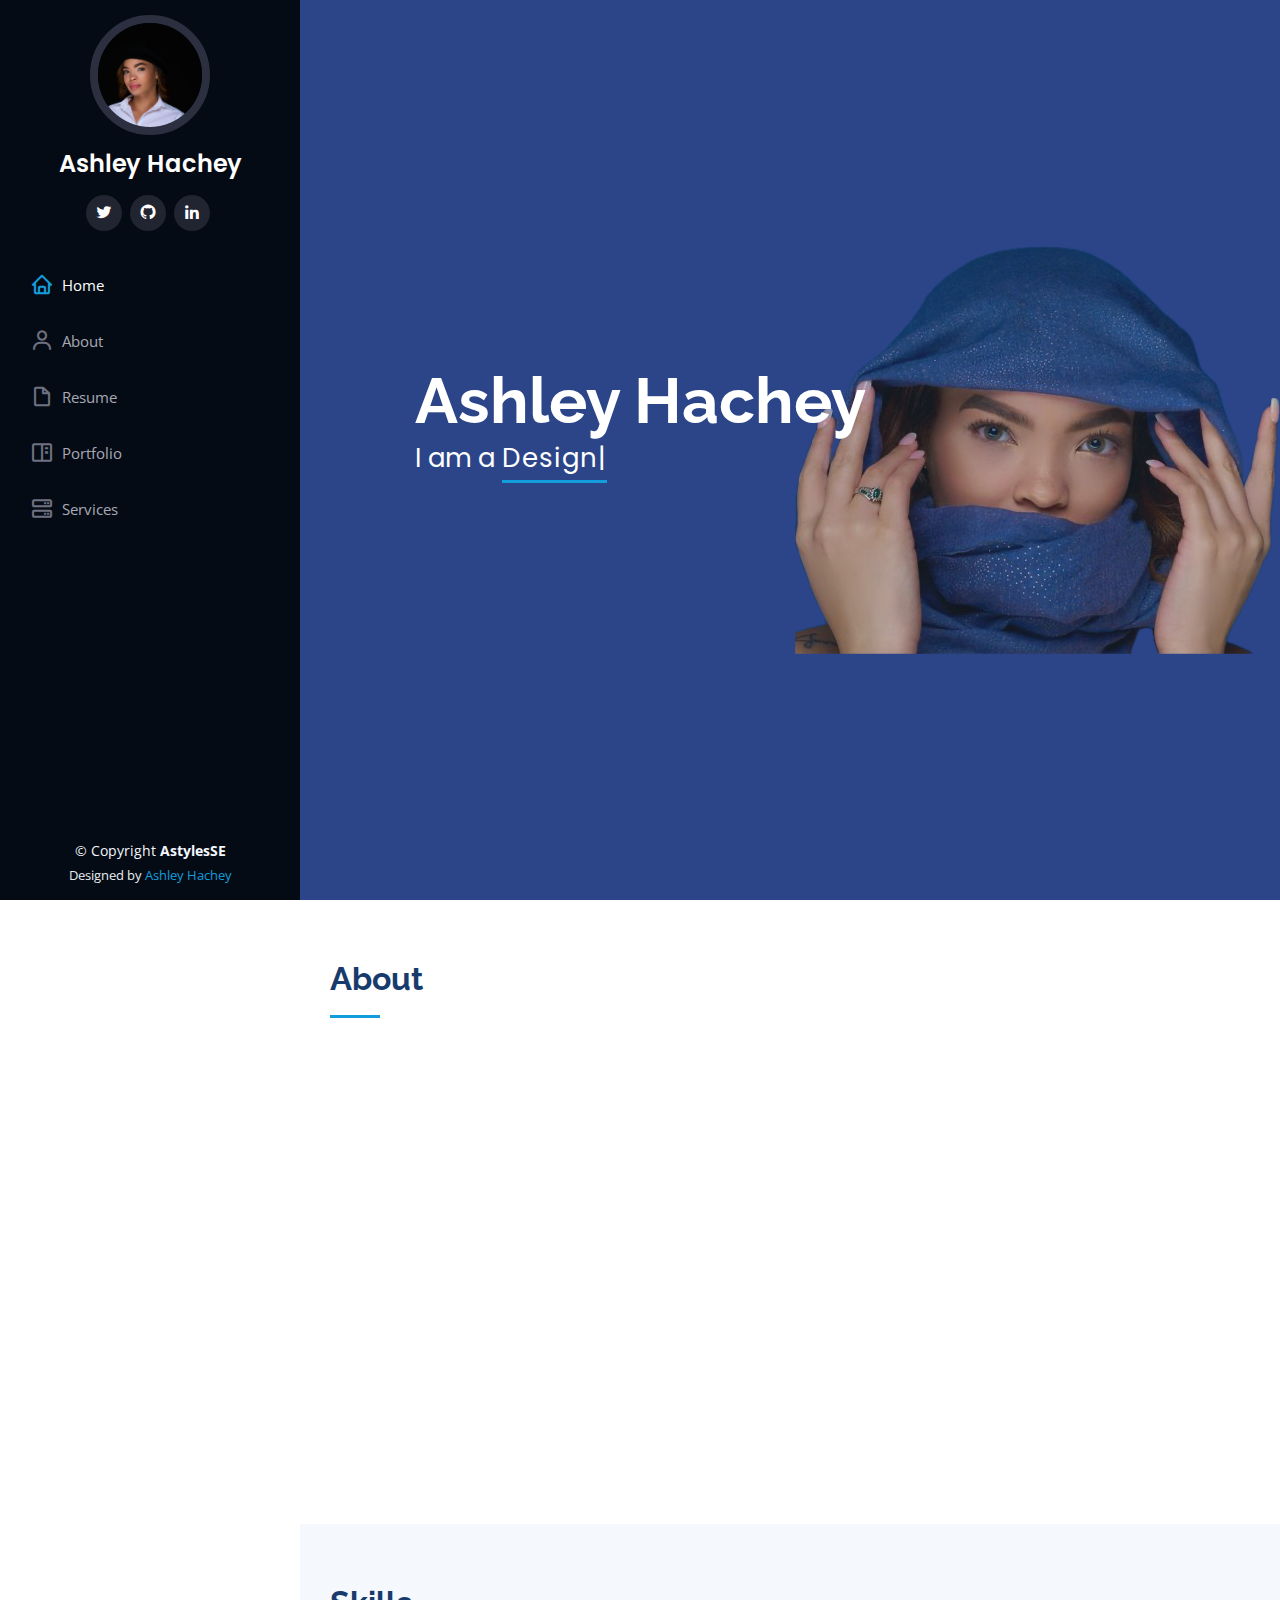
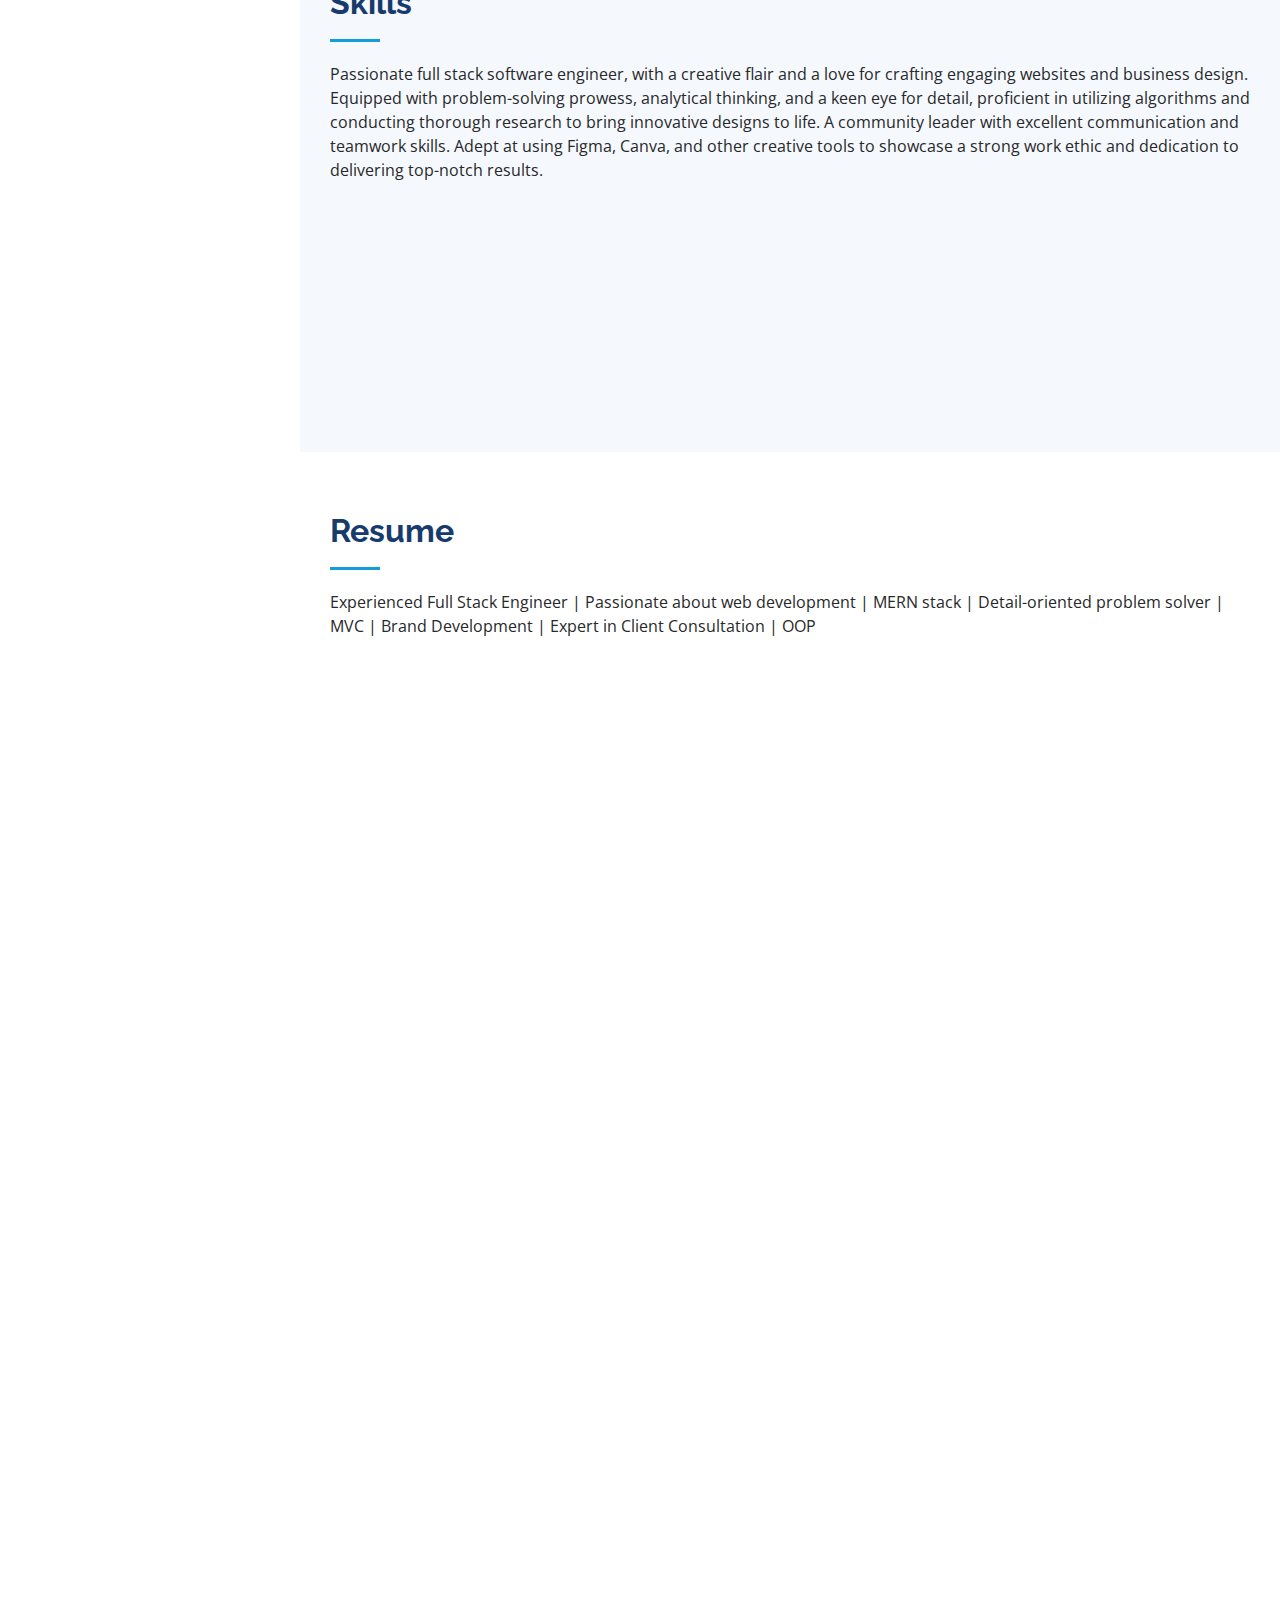
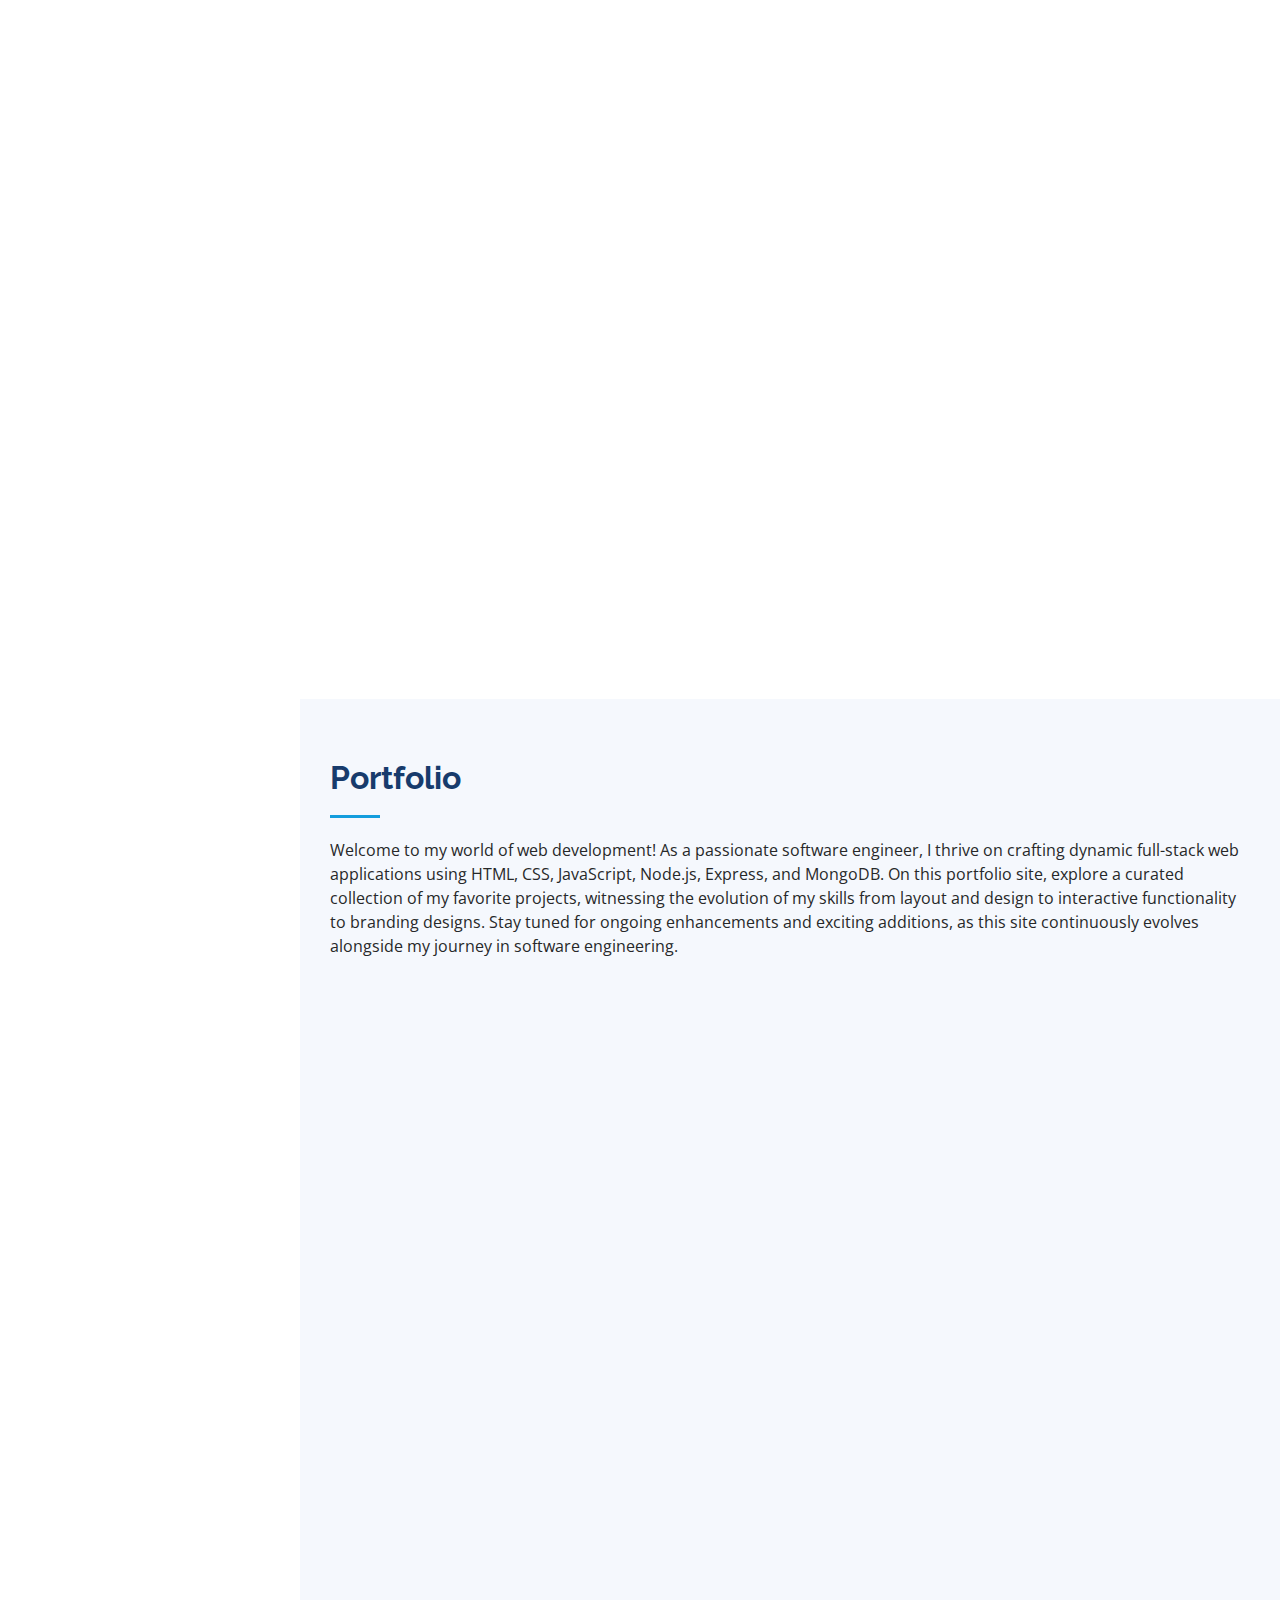
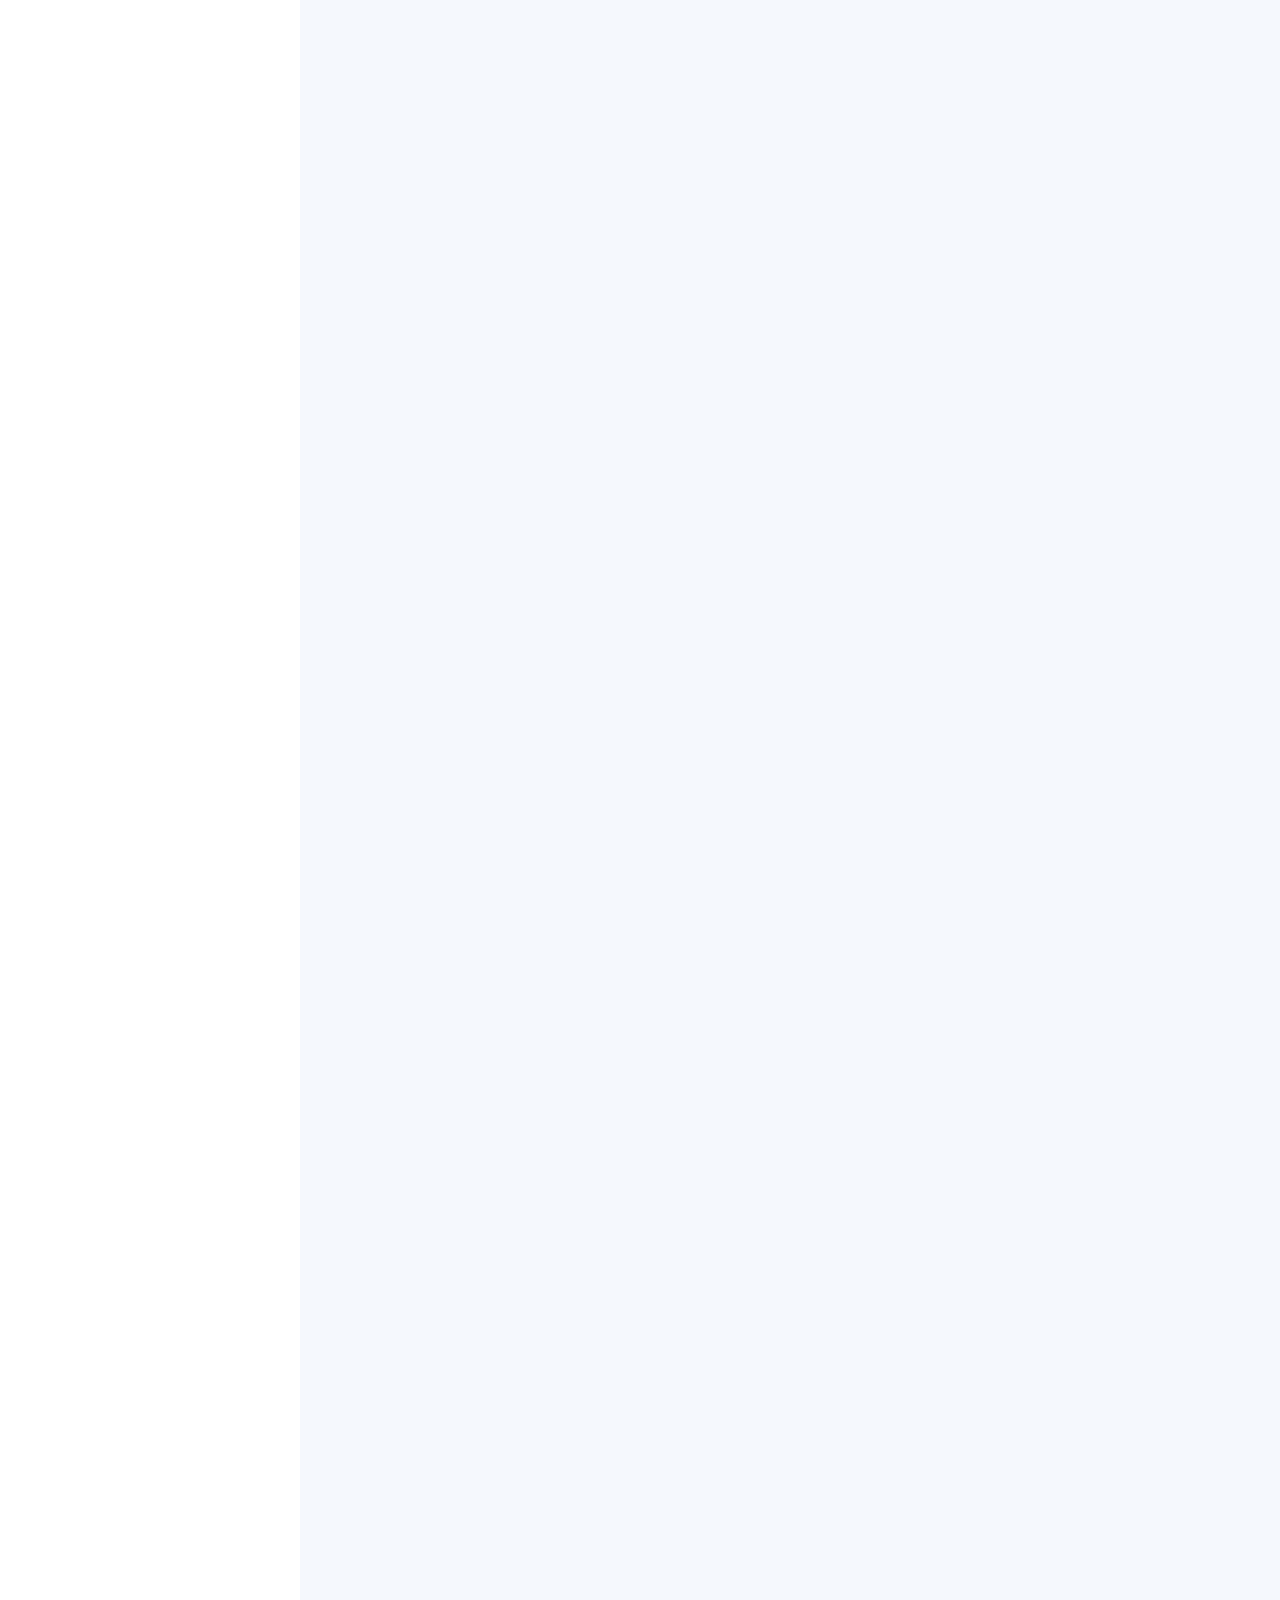
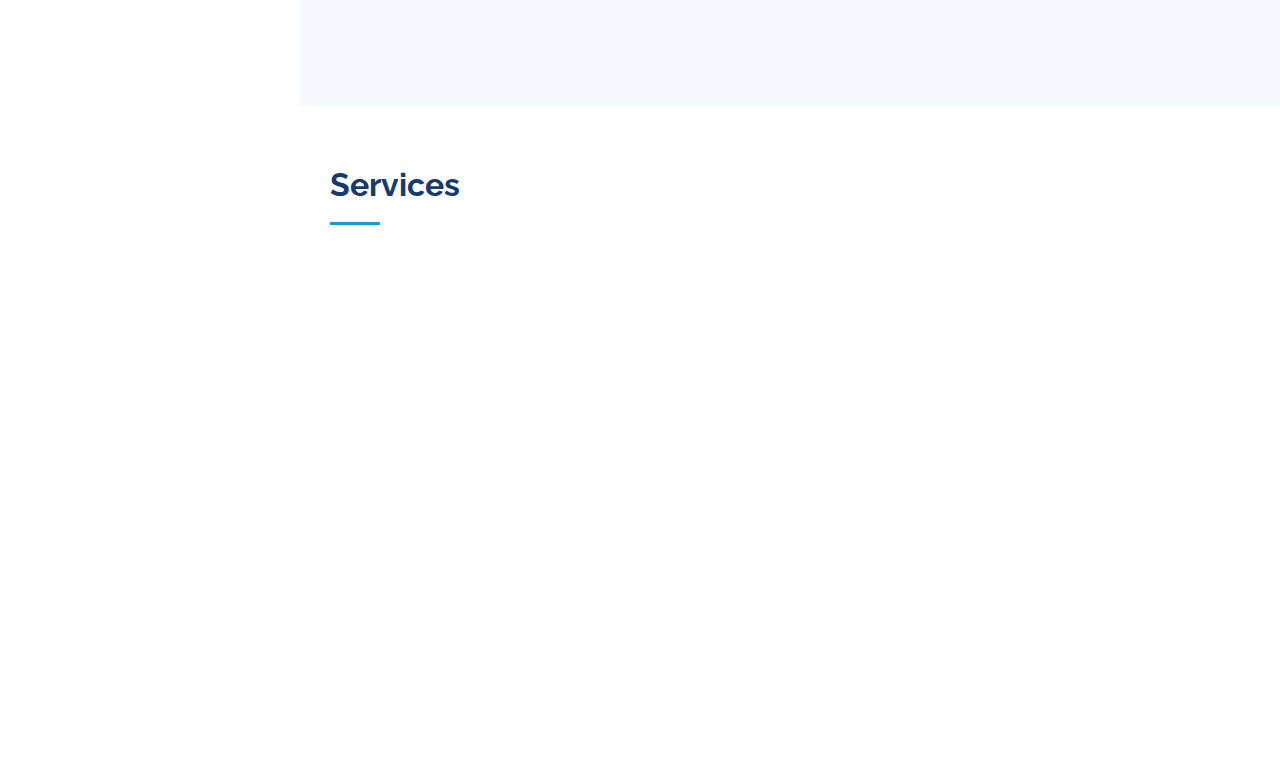
==== index.html @ 9c67dd5c "services all set" ====
<!DOCTYPE html>
<html lang="en">
  <head>
    <meta charset="utf-8" />
    <meta content="width=device-width, initial-scale=1.0" name="viewport" />

    <title>Astyles Software Engineer</title>
    <meta content="" name="description" />
    <meta content="" name="keywords" />

    <!-- Favicons -->
    <link href="assets/img/logo_white.png" rel="icon" />
    <link href="assets/img/logo_black.png" rel="apple-touch-icon" />

    <!-- Google Fonts -->
    <link
      href="https://fonts.googleapis.com/css?family=Open+Sans:300,300i,400,400i,600,600i,700,700i|Raleway:300,300i,400,400i,500,500i,600,600i,700,700i|Poppins:300,300i,400,400i,500,500i,600,600i,700,700i"
      rel="stylesheet"
    />

    <!-- Vendor CSS Files -->
    <link href="assets/vendor/aos/aos.css" rel="stylesheet" />
    <link
      href="assets/vendor/bootstrap/css/bootstrap.min.css"
      rel="stylesheet"
    />
    <link
      href="assets/vendor/bootstrap-icons/bootstrap-icons.css"
      rel="stylesheet"
    />
    <link href="assets/vendor/boxicons/css/boxicons.min.css" rel="stylesheet" />
    <link
      href="assets/vendor/glightbox/css/glightbox.min.css"
      rel="stylesheet"
    />
    <link href="assets/vendor/swiper/swiper-bundle.min.css" rel="stylesheet" />

    <!-- Template Main CSS File -->
    <link href="assets/css/style.css" rel="stylesheet" />

    <!-- =======================================================
  * Template Name: iPortfolio
  * Template URL: https://bootstrapmade.com/iportfolio-bootstrap-portfolio-websites-template/
  * Updated: Mar 17 2024 with Bootstrap v5.3.3
  * Author: BootstrapMade.com
  * License: https://bootstrapmade.com/license/
  ======================================================== -->
  </head>

  <body>
    <!-- ======= Mobile nav toggle button ======= -->
    <i class="bi bi-list mobile-nav-toggle d-xl-none"></i>

    <!-- ======= Header ======= -->
    <header id="header">
      <div class="d-flex flex-column">
        <div class="profile">
          <img
            src="assets/img/profile-me.JPG"
            alt=""
            class="img-fluid rounded-circle"
          />
          <h1 class="text-light"><a href="index.html">Ashley Hachey</a></h1>
          <div class="social-links mt-3 text-center">
            <a href="twitter.com/Ahachey17" class="twitter"
              ><i class="bx bxl-twitter"></i
            ></a>
            <a href="github.com/AHachey17" class="github"
              ><i class="bx bxl-github"></i
            ></a>
            <a href="linkedin.com/in/ahachey/" class="linkedin"
              ><i class="bx bxl-linkedin"></i
            ></a>
          </div>
        </div>

        <nav id="navbar" class="nav-menu navbar">
          <ul>
            <li>
              <a href="#hero" class="nav-link scrollto active"
                ><i class="bx bx-home"></i> <span>Home</span></a
              >
            </li>
            <li>
              <a href="#about" class="nav-link scrollto"
                ><i class="bx bx-user"></i> <span>About</span></a
              >
            </li>
            <li>
              <a href="#resume" class="nav-link scrollto"
                ><i class="bx bx-file-blank"></i> <span>Resume</span></a
              >
            </li>
            <li>
              <a href="#portfolio" class="nav-link scrollto"
                ><i class="bx bx-book-content"></i> <span>Portfolio</span></a
              >
            </li>
            <li>
              <a href="#services" class="nav-link scrollto"
                ><i class="bx bx-server"></i> <span>Services</span></a
              >
            </li>
            <!-- <li>
              <a href="#contact" class="nav-link scrollto"
                ><i class="bx bx-envelope"></i> <span>Contact</span></a
              >
            </li> -->
          </ul>
        </nav>
        <!-- .nav-menu -->
      </div>
    </header>
    <!-- End Header -->

    <!-- ======= Hero Section ======= -->
    <section
      id="hero"
      class="d-flex flex-column justify-content-center align-items-center"
    >
      <div class="hero-container" data-aos="fade-in">
        <h1>Ashley Hachey</h1>
        <p>
          I am a
          <span
            class="typed"
            data-typed-items="Designer, Developer, Freelancer, Engineer, Mentor"
          ></span>
        </p>
      </div>
    </section>
    <!-- End Hero -->

    <main id="main">
      <!-- ======= About Section ======= -->
      <section id="about" class="about">
        <div class="container">
          <div class="section-title">
            <h2>About</h2>
            <p>
              <!--intro?-->
            </p>
          </div>

          <div class="row">
            <div class="col-lg-4" data-aos="fade-right">
              <img src="assets/img/hero-grey.JPG" class="img-fluid" alt="" />
            </div>
            <div class="col-lg-8 pt-4 pt-lg-0 content" data-aos="fade-left">
              <h3>Full Stack Software Engineer &amp; Web Developer.</h3>
              <p class="fst-italic">
                <!-- Lorem ipsum dolor sit amet consectetur adipisicing elit.
                Incidunt, assumenda? -->
              </p>
              <div class="row">
                <div class="col-lg-6">
                  <ul>
                    <li>
                      <i class="bi bi-chevron-right"></i>
                      <strong>Birthday:</strong> <span>May 2nd</span>
                    </li>
                    <li>
                      <i class="bi bi-chevron-right"></i>
                      <strong>Website:</strong> <span>www.example.com</span>
                    </li>
                    <li>
                      <i class="bi bi-chevron-right"></i>
                      <strong>Location:</strong> <span>Massachusetts, USA</span>
                    </li>
                  </ul>
                </div>
                <div class="col-lg-6">
                  <ul>
                    <li>
                      <i class="bi bi-chevron-right"></i>
                      <strong>Degree:</strong> <span>B.S. in Mathematics</span>
                    </li>
                    <li>
                      <i class="bi bi-chevron-right"></i>
                      <strong>Email:</strong>
                      <span>email@example.com</span>
                    </li>
                    <li>
                      <i class="bi bi-chevron-right"></i>
                      <strong>Freelance:</strong> <span>Available</span>
                    </li>
                  </ul>
                </div>
              </div>
              <p>
                After graduating with a B.S. in Mathematics, I worked as an
                academic advisor and hair stylist. Whether it was helping a
                student design their educational trajectory or listening to
                clients' needs to achieve the look they imagined, I always
                showed dedication and empathy. During this time, I went through
                a journey of self discovery, looking for my creativity and
                analytical skills to make a bigger impact. As a software
                engineer, I take pride in designing and developing applications
                with a unique approach that combines my skills in math,
                advising, and artistic expression. I'm confident that my
                experience and abilities can create innovative solutions and
                help bring your company's vision to life.
              </p>
            </div>
          </div>
        </div>
      </section>
      <!-- End About Section -->

      <!-- ======= Facts Section ======= -->
      <section id="facts" class="facts">
        <div class="container">
          <div class="section-title">
            <h2>Facts</h2>
            <p>
              Magnam dolores commodi suscipit. Necessitatibus eius consequatur
              ex aliquid fuga eum quidem. Sit sint consectetur velit. Quisquam
              quos quisquam cupiditate. Et nemo qui impedit suscipit alias ea.
              Quia fugiat sit in iste officiis commodi quidem hic quas.
            </p>
          </div>

          <div class="row no-gutters">
            <div
              class="col-lg-3 col-md-6 d-md-flex align-items-md-stretch"
              data-aos="fade-up"
            >
              <div class="count-box">
                <i class="bi bi-emoji-smile"></i>
                <span
                  data-purecounter-start="0"
                  data-purecounter-end="232"
                  data-purecounter-duration="1"
                  class="purecounter"
                ></span>
                <p><strong>Clients</strong></p>
              </div>
            </div>

            <div
              class="col-lg-3 col-md-6 d-md-flex align-items-md-stretch"
              data-aos="fade-up"
              data-aos-delay="100"
            >
              <div class="count-box">
                <i class="bi bi-journal-richtext"></i>
                <span
                  data-purecounter-start="0"
                  data-purecounter-end="521"
                  data-purecounter-duration="1"
                  class="purecounter"
                ></span>
                <p><strong>Projects</strong> adipisci atque cum quia aut</p>
              </div>
            </div>

            <div
              class="col-lg-3 col-md-6 d-md-flex align-items-md-stretch"
              data-aos="fade-up"
              data-aos-delay="200"
            >
              <div class="count-box">
                <i class="bi bi-headset"></i>
                <span
                  data-purecounter-start="0"
                  data-purecounter-end="1453"
                  data-purecounter-duration="1"
                  class="purecounter"
                ></span>
                <p><strong>Hours Of Support</strong> aut commodi quaerat</p>
              </div>
            </div>

            <div
              class="col-lg-3 col-md-6 d-md-flex align-items-md-stretch"
              data-aos="fade-up"
              data-aos-delay="300"
            >
              <div class="count-box">
                <i class="bi bi-people"></i>
                <span
                  data-purecounter-start="0"
                  data-purecounter-end="32"
                  data-purecounter-duration="1"
                  class="purecounter"
                ></span>
                <p><strong>Hard Workers</strong> rerum asperiores dolor</p>
              </div>
            </div>
          </div>
        </div>
      </section>
      <!-- End Facts Section -->

      <!-- ======= Skills Section ======= -->
      <section id="skills" class="skills section-bg">
        <div class="container">
          <div class="section-title">
            <h2>Skills</h2>
            <p>
              Passionate full stack software engineer, with a creative flair and
              a love for crafting engaging websites and business design.
              Equipped with problem-solving prowess, analytical thinking, and a
              keen eye for detail, proficient in utilizing algorithms and
              conducting thorough research to bring innovative designs to life.
              A community leader with excellent communication and teamwork
              skills. Adept at using Figma, Canva, and other creative tools to
              showcase a strong work ethic and dedication to delivering
              top-notch results.
            </p>
          </div>

          <div class="row skills-content">
            <div class="col-lg-6" data-aos="fade-up">
              <div class="progress">
                <span class="skill">HTML <i class="val">100%</i></span>
                <div class="progress-bar-wrap">
                  <div
                    class="progress-bar"
                    role="progressbar"
                    aria-valuenow="100"
                    aria-valuemin="0"
                    aria-valuemax="100"
                  ></div>
                </div>
              </div>

              <div class="progress">
                <span class="skill">CSS <i class="val">90%</i></span>
                <div class="progress-bar-wrap">
                  <div
                    class="progress-bar"
                    role="progressbar"
                    aria-valuenow="90"
                    aria-valuemin="0"
                    aria-valuemax="100"
                  ></div>
                </div>
              </div>

              <div class="progress">
                <span class="skill">JavaScript <i class="val">75%</i></span>
                <div class="progress-bar-wrap">
                  <div
                    class="progress-bar"
                    role="progressbar"
                    aria-valuenow="75"
                    aria-valuemin="0"
                    aria-valuemax="100"
                  ></div>
                </div>
              </div>
            </div>

            <div class="col-lg-6" data-aos="fade-up" data-aos-delay="100">
              <div class="progress">
                <span class="skill">Node.js<i class="val">60%</i></span>
                <div class="progress-bar-wrap">
                  <div
                    class="progress-bar"
                    role="progressbar"
                    aria-valuenow="60"
                    aria-valuemin="0"
                    aria-valuemax="100"
                  ></div>
                </div>
              </div>

              <div class="progress">
                <span class="skill">React.js <i class="val">40%</i></span>
                <div class="progress-bar-wrap">
                  <div
                    class="progress-bar"
                    role="progressbar"
                    aria-valuenow="40"
                    aria-valuemin="0"
                    aria-valuemax="100"
                  ></div>
                </div>
              </div>

              <div class="progress">
                <span class="skill">GitHub <i class="val">85%</i></span>
                <div class="progress-bar-wrap">
                  <div
                    class="progress-bar"
                    role="progressbar"
                    aria-valuenow="85"
                    aria-valuemin="0"
                    aria-valuemax="100"
                  ></div>
                </div>
              </div>
            </div>
          </div>
        </div>
      </section>
      <!-- End Skills Section -->

      <!-- ======= Resume Section ======= -->
      <section id="resume" class="resume">
        <div class="container">
          <div class="section-title">
            <h2>Resume</h2>
            <p>
              Experienced Full Stack Engineer | Passionate about web development
              | MERN stack | Detail-oriented problem solver | MVC | Brand
              Development | Expert in Client Consultation | OOP
            </p>
          </div>

          <div class="row">
            <div class="col-lg-6" data-aos="fade-up">
              <h3 class="resume-title">Volunteer</h3>
              <div class="resume-item">
                <h4>Mentor</h4>
                <h5>August 2013 - current</h5>
                <p><em>Brockton High School, Brockton MA</em></p>
                <p>
                  Facilitate youth success through mentoring and community
                  service initiatives, promoting academic growth and personal
                  development in a diverse community
                </p>
              </div>
              <h3 class="resume-title">Education</h3>
              <div class="resume-item">
                <h4>Bachelor's of Science: Mathematics</h4>
                <h5>August 2013 - December 2017</h5>
                <p><em>Bridgewater State University, Bridgewater MA</em></p>
                <p>
                  Bachelor of Science in Mathematics with a minor in Chemistry,
                  completed COMP203: Programming and Computer Algebra course
                  focusing on Python programming.
                </p>
              </div>
              <h3 class="resume-title">Other Job Experiences</h3>
              <div class="resume-item">
                <h4>High school Subsitute Teacher</h4>
                <h5>Febuary 2024 - current</h5>
                <p><em>B.M.C Durfee high school, Fall River MA</em></p>
                <p>Provide temporary instruction and support to students</p>
              </div>
              <div class="resume-item">
                <h4>Cosmetologist</h4>
                <h5>May 2013 - Febuary 2024</h5>
                <p><em>Procuts, Middleboro MA</em></p>
                <p>
                  Provide efficient and customize hairstyling services, catering
                  to about 15-30 clients' preferences and needs daily, train new
                  stylist, client consultation, scheduling
                </p>
              </div>
              <div class="resume-item">
                <h4>Academic Advising</h4>
                <h5>May 2013 - Febuary 2024</h5>
                <p><em>Procuts, Middleboro MA</em></p>
                <p>
                  Provided efficient and customized hairstyling services,
                  catering to about 15-30 clients' preferences and needs daily,
                  train new stylist, client consultation, scheduling
                </p>
              </div>
            </div>

            <div class="col-lg-6" data-aos="fade-up" data-aos-delay="100">
              <h3 class="resume-title">Professional Experience</h3>
              <div class="resume-item">
                <h4>Freelance Web Developer / Co-CEO / Founder</h4>
                <h5>Feb 2024 - Present</h5>
                <p><em>LongevIT, Remote - MA, USA </em></p>
                <ul>
                  <li>Led startup phase and established market presence</li>
                  <li>Identify new business opportunities and partnerships</li>
                  <li>
                    Oversee & execute development of digital solutions including
                    web applications and branding designs
                  </li>
                  <li>Devise and implement marketing strategies</li>
                  <li>
                    Act as primary point of contact for client consultation and
                    contract negotiation
                  </li>
                  <li>
                    Utilized web development technologies like HTML, CSS, and
                    React.js
                  </li>
                  <li>Managed financial planning and resource allocation</li>
                  <li>Built and led high-performing team</li>
                </ul>
              </div>
              <div class="resume-item">
                <h4>Freelance Web Designer</h4>
                <h5>June 2023 - December 2023</h5>
                <p><em>Procuts (small corportation), Middleboro MA</em></p>
                <ul>
                  <li>
                    Microsoft excel: use of algorithms for HR charts, project
                    timeline charts
                  </li>
                  <li>
                    Increase marketing with social media platforms, web
                    applications, branding expertise
                  </li>
                  <li>
                    Client consultation, brand consulting, project planning with
                    Figma and, contract negotiating
                  </li>
                  <li>
                    Building a customize informal web application using HTML,
                    CSS, bootstrap, fully responsive
                  </li>
                </ul>
              </div>
              <div class="resume-item">
                <h4>Full Stack Software Engineer</h4>
                <h5>Feb 2023 - June 2023</h5>
                <p><em>Resilient Coders, Remote MA</em></p>
                <ul>
                  <li>
                    Applied creativity and design skills to develop
                    user-friendly interfaces using HTML, CSS, Bootstrap, and
                    React.js
                  </li>
                  <li>
                    Implemented SEO and responsive design principles to enhance
                    website performance across various devices
                  </li>
                  <li>
                    Collaborated and worked on front-end, DevOps, and back-end
                    teams through GitHub and routine stand-ups
                  </li>
                  <li>
                    Developed over 30 projects, including a full stack
                    application for interview practice, using Node.js, Express,
                    MongoDB, Bootstrap, Passport.js, and AssemblyAI API
                  </li>
                  <li>
                    Utilized source control by uploading projects on GitHub
                    using Git commands
                  </li>
                  <li>
                    Paid meticulous attention to detail for debugging and
                    troubleshooting tasks to optimize projects.
                  </li>
                  <li>Organization skills, use of MVC and OOP</li>
                </ul>
              </div>
            </div>
          </div>
        </div>
      </section>
      <!-- End Resume Section -->

      <!-- ======= Portfolio Section ======= -->
      <section id="portfolio" class="portfolio section-bg">
        <div class="container">
          <div class="section-title">
            <h2>Portfolio</h2>
            <p>
              Welcome to my world of web development! As a passionate software
              engineer, I thrive on crafting dynamic full-stack web applications
              using HTML, CSS, JavaScript, Node.js, Express, and MongoDB. On
              this portfolio site, explore a curated collection of my favorite
              projects, witnessing the evolution of my skills from layout and
              design to interactive functionality to branding designs. Stay
              tuned for ongoing enhancements and exciting additions, as this
              site continuously evolves alongside my journey in software
              engineering.
            </p>
          </div>

          <div class="row" data-aos="fade-up">
            <div class="col-lg-12 d-flex justify-content-center">
              <ul id="portfolio-flters">
                <li data-filter="*" class="filter-active">All</li>
                <li data-filter=".filter-app">Logos</li>
                <li data-filter=".filter-card">Flyers</li>
                <li data-filter=".filter-web">Websites</li>
              </ul>
            </div>
          </div>

          <div
            class="row portfolio-container"
            data-aos="fade-up"
            data-aos-delay="100"
          >
            <div class="col-lg-4 col-md-6 portfolio-item filter-app">
              <div class="portfolio-wrap">
                <img
                  src="assets/img/portfolio/logos/astlyesSElogo-white.png"
                  class="img-fluid"
                  alt=""
                />
                <div class="portfolio-links">
                  <a
                    href="assets/img/portfolio/logos/astlyesSElogo-white.png"
                    data-gallery="portfolioGallery"
                    class="portfolio-lightbox"
                    title="App 1"
                    ><i class="bx bx-plus"></i
                  ></a>
                  <a href="portfolio-details.html" title="More Details"
                    ><i class="bx bx-link"></i
                  ></a>
                </div>
              </div>
            </div>

            <div class="col-lg-4 col-md-6 portfolio-item filter-app">
              <div class="portfolio-wrap">
                <img
                  src="assets/img/portfolio/BD_businesscardFront.jpg"
                  class="img-fluid"
                  alt=""
                />
                <div class="portfolio-links">
                  <a
                    href="assets/img/portfolio/BD_businesscardBack.jpg"
                    data-gallery="portfolioGallery"
                    class="portfolio-lightbox"
                    title="Web 3"
                    ><i class="bx bx-plus"></i
                  ></a>
                  <a href="portfolio-details.html" title="More Details"
                    ><i class="bx bx-link"></i
                  ></a>
                </div>
              </div>
            </div>

            <div class="col-lg-4 col-md-6 portfolio-item filter-app">
              <div class="portfolio-wrap">
                <img
                  src="assets/img/portfolio/logos/LongevIT_logoANIME.gif"
                  class="img-fluid"
                  alt=""
                />
                <div class="portfolio-links">
                  <a
                    href="assets/img/portfolio/logos/LongevIT_logoredB.jpg"
                    data-gallery="portfolioGallery"
                    class="portfolio-lightbox"
                    title="App 2"
                    ><i class="bx bx-plus"></i
                  ></a>
                  <a href="portfolio-details.html" title="More Details"
                    ><i class="bx bx-link"></i
                  ></a>
                </div>
              </div>
            </div>

            <div class="col-lg-4 col-md-6 portfolio-item filter-card">
              <div class="portfolio-wrap">
                <img
                  src="assets/img/portfolio/flyers/Calicandy1.jpg"
                  class="img-fluid"
                  alt=""
                />
                <div class="portfolio-links">
                  <a
                    href="assets/img/portfolio/flyers/Calicandy1.jpg"
                    data-gallery="portfolioGallery"
                    class="portfolio-lightbox"
                    title="Card 2"
                    ><i class="bx bx-plus"></i
                  ></a>
                  <a href="portfolio-details.html" title="More Details"
                    ><i class="bx bx-link"></i
                  ></a>
                </div>
              </div>
            </div>

            <div class="col-lg-4 col-md-6 portfolio-item filter-card">
              <div class="portfolio-wrap">
                <img
                  src="assets/img/portfolio/flyers/carebarbieparty.jpg"
                  class="img-fluid"
                  alt=""
                />
                <div class="portfolio-links">
                  <a
                    href="assets/img/portfolio/flyers/carebarbieparty.jpg"
                    data-gallery="portfolioGallery"
                    class="portfolio-lightbox"
                    title="Web 2"
                    ><i class="bx bx-plus"></i
                  ></a>
                  <a href="portfolio-details.html" title="More Details"
                    ><i class="bx bx-link"></i
                  ></a>
                </div>
              </div>
            </div>

            <div class="col-lg-4 col-md-6 portfolio-item filter-card">
              <div class="portfolio-wrap">
                <img
                  src="assets/img/portfolio/flyers/CE-beachClean.jpg"
                  class="img-fluid"
                  alt=""
                />
                <div class="portfolio-links">
                  <a
                    href="assets/img/portfolio/flyers/CE-beachClean.jpg"
                    data-gallery="portfolioGallery"
                    class="portfolio-lightbox"
                    title="App 3"
                    ><i class="bx bx-plus"></i
                  ></a>
                  <a href="portfolio-details.html" title="More Details"
                    ><i class="bx bx-link"></i
                  ></a>
                </div>
              </div>
            </div>

            <div class="col-lg-4 col-md-6 portfolio-item filter-card">
              <div class="portfolio-wrap">
                <img
                  src="assets/img/portfolio/flyers/CE-haircuts.jpg"
                  class="img-fluid"
                  alt=""
                />
                <div class="portfolio-links">
                  <a
                    href="assets/img/portfolio/flyers/CE-haircuts.jpg"
                    data-gallery="portfolioGallery"
                    class="portfolio-lightbox"
                    title="Card 1"
                    ><i class="bx bx-plus"></i
                  ></a>
                  <a href="portfolio-details.html" title="More Details"
                    ><i class="bx bx-link"></i
                  ></a>
                </div>
              </div>
            </div>

            <div class="col-lg-4 col-md-6 portfolio-item filter-card">
              <div class="portfolio-wrap">
                <img
                  src="assets/img/portfolio/flyers/CE_alumniball.jpg"
                  class="img-fluid"
                  alt=""
                />
                <div class="portfolio-links">
                  <a
                    href="assets/img/portfolio/flyers/CE_alumniball.jpg"
                    data-gallery="portfolioGallery"
                    class="portfolio-lightbox"
                    title="Card 3"
                    ><i class="bx bx-plus"></i
                  ></a>
                  <a href="portfolio-details.html" title="More Details"
                    ><i class="bx bx-link"></i
                  ></a>
                </div>
              </div>
            </div>

            <div class="col-lg-4 col-md-6 portfolio-item filter-card">
              <div class="portfolio-wrap">
                <img
                  src="assets/img/portfolio/flyers/CE_coping.jpg"
                  class="img-fluid"
                  alt=""
                />
                <div class="portfolio-links">
                  <a
                    href="assets/img/portfolio/flyers/CE_coping.jpg"
                    data-gallery="portfolioGallery"
                    class="portfolio-lightbox"
                    title="Web 3"
                    ><i class="bx bx-plus"></i
                  ></a>
                  <a href="portfolio-details.html" title="More Details"
                    ><i class="bx bx-link"></i
                  ></a>
                </div>
              </div>
            </div>

            <div class="col-lg-4 col-md-6 portfolio-item filter-card">
              <div class="portfolio-wrap">
                <img
                  src="assets/img/portfolio/flyers/freelanceFlyer.png"
                  class="img-fluid"
                  alt=""
                />
                <div class="portfolio-links">
                  <a
                    href="assets/img/portfolio/flyers/freelanceFlyer.png"
                    data-gallery="portfolioGallery"
                    class="portfolio-lightbox"
                    title="Web 3"
                    ><i class="bx bx-plus"></i
                  ></a>
                  <a href="portfolio-details.html" title="More Details"
                    ><i class="bx bx-link"></i
                  ></a>
                </div>
              </div>
            </div>

            <div class="col-lg-4 col-md-6 portfolio-item filter-card">
              <div class="portfolio-wrap">
                <img
                  src="assets/img/portfolio/flyers/DB_holidays.gif"
                  class="img-fluid"
                  alt=""
                />
                <div class="portfolio-links">
                  <a
                    href="assets/img/portfolio/flyers/DB_holidays.gif"
                    data-gallery="portfolioGallery"
                    class="portfolio-lightbox"
                    title="Web 3"
                    ><i class="bx bx-plus"></i
                  ></a>
                  <a href="portfolio-details.html" title="More Details"
                    ><i class="bx bx-link"></i
                  ></a>
                </div>
              </div>
            </div>

            <div class="col-lg-4 col-md-6 portfolio-item filter-card">
              <div class="portfolio-wrap">
                <img
                  src="assets/img/portfolio/flyers/DB_lazy.gif"
                  class="img-fluid"
                  alt=""
                />
                <div class="portfolio-links">
                  <a
                    href="assets/img/portfolio/flyers/DB_lazy.gif"
                    data-gallery="portfolioGallery"
                    class="portfolio-lightbox"
                    title="Web 3"
                    ><i class="bx bx-plus"></i
                  ></a>
                  <a href="portfolio-details.html" title="More Details"
                    ><i class="bx bx-link"></i
                  ></a>
                </div>
              </div>
            </div>

            <div class="col-lg-4 col-md-6 portfolio-item filter-card">
              <div class="portfolio-wrap">
                <img
                  src="assets/img/portfolio/flyers/DB_offeringsflyer.jpg"
                  class="img-fluid"
                  alt=""
                />
                <div class="portfolio-links">
                  <a
                    href="assets/img/portfolio/flyers/DB_offeringsflyer.jpg"
                    data-gallery="portfolioGallery"
                    class="portfolio-lightbox"
                    title="Web 3"
                    ><i class="bx bx-plus"></i
                  ></a>
                  <a href="portfolio-details.html" title="More Details"
                    ><i class="bx bx-link"></i
                  ></a>
                </div>
              </div>
            </div>

            <div class="col-lg-4 col-md-6 portfolio-item filter-web">
              <div class="portfolio-wrap">
                <img
                  src="assets/img/portfolio/websites/intervuapp.png"
                  class="img-fluid"
                  alt=""
                />
                <div class="portfolio-links">
                  <a
                    href="assets/img/portfolio/websites/intervuapp.png"
                    data-gallery="portfolioGallery"
                    class="portfolio-lightbox"
                    title="Web 3"
                    ><i class="bx bx-plus"></i
                  ></a>
                  <a href="portfolio-details.html" title="More Details"
                    ><i class="bx bx-link"></i
                  ></a>
                </div>
              </div>
            </div>

            <div class="col-lg-4 col-md-6 portfolio-item filter-web">
              <div class="portfolio-wrap">
                <img
                  src="assets/img/portfolio/websites/Calculator.jpg"
                  class="img-fluid"
                  alt=""
                />
                <div class="portfolio-links">
                  <a
                    href="assets/img/portfolio/websites/Calculator.jpg"
                    data-gallery="portfolioGallery"
                    class="portfolio-lightbox"
                    title="Web 3"
                    ><i class="bx bx-plus"></i
                  ></a>
                  <a href="portfolio-details.html" title="More Details"
                    ><i class="bx bx-link"></i
                  ></a>
                </div>
              </div>
            </div>

            <div class="col-lg-4 col-md-6 portfolio-item filter-web">
              <div class="portfolio-wrap">
                <img
                  src="assets/img/portfolio/websites/procuts_snapshot.png"
                  class="img-fluid"
                  alt=""
                />
                <div class="portfolio-links">
                  <a
                    href="assets/img/portfolio/websites/procuts_demo.mov"
                    data-gallery="portfolioGallery"
                    class="portfolio-lightbox"
                    title="Web 3"
                    ><i class="bx bx-plus"></i
                  ></a>
                  <a href="portfolio-details.html" title="More Details"
                    ><i class="bx bx-link"></i
                  ></a>
                </div>
              </div>
            </div>

            <div class="col-lg-4 col-md-6 portfolio-item filter-web">
              <div class="portfolio-wrap">
                <img
                  src="assets/img/portfolio/websites/coinFlip.png"
                  class="img-fluid"
                  alt=""
                />
                <div class="portfolio-links">
                  <a
                    href="assets/img/portfolio/websites/coinFlip.png"
                    data-gallery="portfolioGallery"
                    class="portfolio-lightbox"
                    title="Web 3"
                    ><i class="bx bx-plus"></i
                  ></a>
                  <a href="portfolio-details.html" title="More Details"
                    ><i class="bx bx-link"></i
                  ></a>
                </div>
              </div>
            </div>

            <div class="col-lg-4 col-md-6 portfolio-item filter-web">
              <div class="portfolio-wrap">
                <img
                  src="assets/img/portfolio/websites/horoscope.jpg"
                  class="img-fluid"
                  alt=""
                />
                <div class="portfolio-links">
                  <a
                    href="assets/img/portfolio/websites/horoscope.jpg"
                    data-gallery="portfolioGallery"
                    class="portfolio-lightbox"
                    title="Web 3"
                    ><i class="bx bx-plus"></i
                  ></a>
                  <a href="portfolio-details.html" title="More Details"
                    ><i class="bx bx-link"></i
                  ></a>
                </div>
              </div>
            </div>

            <div class="col-lg-4 col-md-6 portfolio-item filter-web">
              <div class="portfolio-wrap">
                <img
                  src="assets/img/portfolio/websites/rps.png"
                  class="img-fluid"
                  alt=""
                />
                <div class="portfolio-links">
                  <a
                    href="assets/img/portfolio/websites/rps.png"
                    data-gallery="portfolioGallery"
                    class="portfolio-lightbox"
                    title="Web 3"
                    ><i class="bx bx-plus"></i
                  ></a>
                  <a href="portfolio-details.html" title="More Details"
                    ><i class="bx bx-link"></i
                  ></a>
                </div>
              </div>
            </div>

            <div class="col-lg-4 col-md-6 portfolio-item filter-web">
              <div class="portfolio-wrap">
                <img
                  src="assets/img/portfolio/websites/TechCrunch2.0.png"
                  class="img-fluid"
                  alt=""
                />
                <div class="portfolio-links">
                  <a
                    href="assets/img/portfolio/websites/TechCrunch2.0.png"
                    data-gallery="portfolioGallery"
                    class="portfolio-lightbox"
                    title="Web 3"
                    ><i class="bx bx-plus"></i
                  ></a>
                  <a href="portfolio-details.html" title="More Details"
                    ><i class="bx bx-link"></i
                  ></a>
                </div>
              </div>
            </div>

            <div class="col-lg-4 col-md-6 portfolio-item filter-web">
              <div class="portfolio-wrap">
                <img
                  src="assets/img/portfolio/websites/todo.png"
                  class="img-fluid"
                  alt=""
                />
                <div class="portfolio-links">
                  <a
                    href="assets/img/portfolio/websites/todo.png"
                    data-gallery="portfolioGallery"
                    class="portfolio-lightbox"
                    title="Web 3"
                    ><i class="bx bx-plus"></i
                  ></a>
                  <a href="portfolio-details.html" title="More Details"
                    ><i class="bx bx-link"></i
                  ></a>
                </div>
              </div>
            </div>
          </div>
        </div>
      </section>
      <!-- End Portfolio Section -->

      <!-- ======= Services Section ======= -->
      <section id="services" class="services">
        <div class="container">
          <div class="section-title">
            <h2>Services</h2>
            <p></p>
          </div>

          <div class="row">
            <div class="col-lg-4 col-md-6 icon-box" data-aos="fade-up">
              <div class="icon"><i class="bi bi-laptop"></i></div>
              <h4 class="title"><a href="">Web Designs & Development</a></h4>
              <p class="description">
                Take pride in making user-friendly web applications to cultivate
                your brand. Educated, passionate and innovative software
                engineer creating visually appealing designs.
              </p>
            </div>
            <div
              class="col-lg-4 col-md-6 icon-box"
              data-aos="fade-up"
              data-aos-delay="100"
            >
              <div class="icon"><i class="bi bi-card-checklist"></i></div>
              <h4 class="title"><a href="">Maintenace</a></h4>
              <p class="description">
                Providing peace of mind and ensuring the continued smooth
                operation of your digital assets.
              </p>
            </div>
            <div
              class="col-lg-4 col-md-6 icon-box"
              data-aos="fade-up"
              data-aos-delay="200"
            >
              <div class="icon"><i class="bi bi-bar-chart"></i></div>
              <h4 class="title"><a href="">App Development</a></h4>
              <p class="description">
                Building your own community and creating a customize mobile
                application.
              </p>
            </div>
            <div
              class="col-lg-4 col-md-6 icon-box"
              data-aos="fade-up"
              data-aos-delay="300"
            >
              <div class="icon"><i class="bi bi-calendar4-week"></i></div>
              <h4 class="title"><a href="">Consulations</a></h4>
              <p class="description">
                Your Designs our designs global reach, starts with a 30 min
                expert consulations
              </p>
            </div>
            <div
              class="col-lg-4 col-md-6 icon-box"
              data-aos="fade-up"
              data-aos-delay="400"
            >
              <div class="icon"><i class="bi bi-globe"></i></div>
              <h4 class="title"><a href="">UX/UI Designs</a></h4>
              <p class="description">
                Whether its website or app, grantee positive all user
                experiences and ensure your loyalty
              </p>
            </div>
            <div
              class="col-lg-4 col-md-6 icon-box"
              data-aos="fade-up"
              data-aos-delay="500"
            >
              <div class="icon"><i class="bi bi-palette"></i></div>
              <h4 class="title">
                <a href="">Logo, Brand and Flyer Designs</a>
              </h4>
              <p class="description">
                Looking to get your brand of the ground with professional
                designs and creative logos
              </p>
            </div>
          </div>
        </div>
      </section>
      <!-- End Services Section -->

      <!-- ======= Testimonials Section ======= -->
      <section id="testimonials" class="testimonials section-bg">
        <div class="container">
          <div class="section-title">
            <h2>Testimonials</h2>
            <p>
              Magnam dolores commodi suscipit. Necessitatibus eius consequatur
              ex aliquid fuga eum quidem. Sit sint consectetur velit. Quisquam
              quos quisquam cupiditate. Et nemo qui impedit suscipit alias ea.
              Quia fugiat sit in iste officiis commodi quidem hic quas.
            </p>
          </div>

          <div
            class="testimonials-slider swiper"
            data-aos="fade-up"
            data-aos-delay="100"
          >
            <div class="swiper-wrapper">
              <div class="swiper-slide">
                <div class="testimonial-item" data-aos="fade-up">
                  <p>
                    <i class="bx bxs-quote-alt-left quote-icon-left"></i>
                    Proin iaculis purus consequat sem cure digni ssim donec
                    porttitora entum suscipit rhoncus. Accusantium quam,
                    ultricies eget id, aliquam eget nibh et. Maecen aliquam,
                    risus at semper.
                    <i class="bx bxs-quote-alt-right quote-icon-right"></i>
                  </p>
                  <img
                    src="assets/img/testimonials/testimonials-1.jpg"
                    class="testimonial-img"
                    alt=""
                  />
                  <h3>Saul Goodman</h3>
                  <h4>Ceo &amp; Founder</h4>
                </div>
              </div>
              <!-- End testimonial item -->

              <div class="swiper-slide">
                <div
                  class="testimonial-item"
                  data-aos="fade-up"
                  data-aos-delay="100"
                >
                  <p>
                    <i class="bx bxs-quote-alt-left quote-icon-left"></i>
                    Export tempor illum tamen malis malis eram quae irure esse
                    labore quem cillum quid cillum eram malis quorum velit fore
                    eram velit sunt aliqua noster fugiat irure amet legam anim
                    culpa.
                    <i class="bx bxs-quote-alt-right quote-icon-right"></i>
                  </p>
                  <img
                    src="assets/img/testimonials/testimonials-2.jpg"
                    class="testimonial-img"
                    alt=""
                  />
                  <h3>Sara Wilsson</h3>
                  <h4>Designer</h4>
                </div>
              </div>
              <!-- End testimonial item -->

              <div class="swiper-slide">
                <div
                  class="testimonial-item"
                  data-aos="fade-up"
                  data-aos-delay="200"
                >
                  <p>
                    <i class="bx bxs-quote-alt-left quote-icon-left"></i>
                    Enim nisi quem export duis labore cillum quae magna enim
                    sint quorum nulla quem veniam duis minim tempor labore quem
                    eram duis noster aute amet eram fore quis sint minim.
                    <i class="bx bxs-quote-alt-right quote-icon-right"></i>
                  </p>
                  <img
                    src="assets/img/testimonials/testimonials-3.jpg"
                    class="testimonial-img"
                    alt=""
                  />
                  <h3>Jena Karlis</h3>
                  <h4>Store Owner</h4>
                </div>
              </div>
              <!-- End testimonial item -->

              <div class="swiper-slide">
                <div
                  class="testimonial-item"
                  data-aos="fade-up"
                  data-aos-delay="300"
                >
                  <p>
                    <i class="bx bxs-quote-alt-left quote-icon-left"></i>
                    Fugiat enim eram quae cillum dolore dolor amet nulla culpa
                    multos export minim fugiat minim velit minim dolor enim duis
                    veniam ipsum anim magna sunt elit fore quem dolore labore
                    illum veniam.
                    <i class="bx bxs-quote-alt-right quote-icon-right"></i>
                  </p>
                  <img
                    src="assets/img/testimonials/testimonials-4.jpg"
                    class="testimonial-img"
                    alt=""
                  />
                  <h3>Matt Brandon</h3>
                  <h4>Freelancer</h4>
                </div>
              </div>
              <!-- End testimonial item -->

              <div class="swiper-slide">
                <div
                  class="testimonial-item"
                  data-aos="fade-up"
                  data-aos-delay="400"
                >
                  <p>
                    <i class="bx bxs-quote-alt-left quote-icon-left"></i>
                    Quis quorum aliqua sint quem legam fore sunt eram irure
                    aliqua veniam tempor noster veniam enim culpa labore duis
                    sunt culpa nulla illum cillum fugiat legam esse veniam culpa
                    fore nisi cillum quid.
                    <i class="bx bxs-quote-alt-right quote-icon-right"></i>
                  </p>
                  <img
                    src="assets/img/testimonials/testimonials-5.jpg"
                    class="testimonial-img"
                    alt=""
                  />
                  <h3>John Larson</h3>
                  <h4>Entrepreneur</h4>
                </div>
              </div>
              <!-- End testimonial item -->
            </div>
            <div class="swiper-pagination"></div>
          </div>
        </div>
      </section>
      <!-- End Testimonials Section -->

      <!-- ======= Contact Section ======= -->
      <section id="contact" class="contact">
        <div class="container">
          <div class="section-title">
            <h2>Contact</h2>
            <p>
              Magnam dolores commodi suscipit. Necessitatibus eius consequatur
              ex aliquid fuga eum quidem. Sit sint consectetur velit. Quisquam
              quos quisquam cupiditate. Et nemo qui impedit suscipit alias ea.
              Quia fugiat sit in iste officiis commodi quidem hic quas.
            </p>
          </div>

          <div class="row" data-aos="fade-in">
            <div class="col-lg-5 d-flex align-items-stretch">
              <div class="info">
                <div class="address">
                  <i class="bi bi-geo-alt"></i>
                  <h4>Location:</h4>
                  <p>A108 Adam Street, New York, NY 535022</p>
                </div>

                <div class="email">
                  <i class="bi bi-envelope"></i>
                  <h4>Email:</h4>
                  <p>info@example.com</p>
                </div>

                <div class="phone">
                  <i class="bi bi-phone"></i>
                  <h4>Call:</h4>
                  <p>+1 5589 55488 55s</p>
                </div>

                <iframe
                  src="https://www.google.com/maps/embed?pb=!1m14!1m8!1m3!1d12097.433213460943!2d-74.0062269!3d40.7101282!3m2!1i1024!2i768!4f13.1!3m3!1m2!1s0x0%3A0xb89d1fe6bc499443!2sDowntown+Conference+Center!5e0!3m2!1smk!2sbg!4v1539943755621"
                  frameborder="0"
                  style="border: 0; width: 100%; height: 290px"
                  allowfullscreen
                ></iframe>
              </div>
            </div>

            <div class="col-lg-7 mt-5 mt-lg-0 d-flex align-items-stretch">
              <form
                action="forms/contact.php"
                method="post"
                role="form"
                class="php-email-form"
              >
                <div class="row">
                  <div class="form-group col-md-6">
                    <label for="name">Your Name</label>
                    <input
                      type="text"
                      name="name"
                      class="form-control"
                      id="name"
                      required
                    />
                  </div>
                  <div class="form-group col-md-6">
                    <label for="name">Your Email</label>
                    <input
                      type="email"
                      class="form-control"
                      name="email"
                      id="email"
                      required
                    />
                  </div>
                </div>
                <div class="form-group">
                  <label for="name">Subject</label>
                  <input
                    type="text"
                    class="form-control"
                    name="subject"
                    id="subject"
                    required
                  />
                </div>
                <div class="form-group">
                  <label for="name">Message</label>
                  <textarea
                    class="form-control"
                    name="message"
                    rows="10"
                    required
                  ></textarea>
                </div>
                <div class="my-3">
                  <div class="loading">Loading</div>
                  <div class="error-message"></div>
                  <div class="sent-message">
                    Your message has been sent. Thank you!
                  </div>
                </div>
                <div class="text-center">
                  <button type="submit">Send Message</button>
                </div>
              </form>
            </div>
          </div>
        </div>
      </section>
      <!-- End Contact Section -->
    </main>
    <!-- End #main -->

    <!-- ======= Footer ======= -->
    <footer id="footer">
      <div class="container">
        <div class="copyright">
          &copy; Copyright <strong><span>AstylesSE</span></strong>
        </div>
        <div class="credits">
          <!-- All the links in the footer should remain intact. -->
          <!-- You can delete the links only if you purchased the pro version. -->
          <!-- Licensing information: https://bootstrapmade.com/license/ -->
          <!-- Purchase the pro version with working PHP/AJAX contact form: https://bootstrapmade.com/iportfolio-bootstrap-portfolio-websites-template/ -->
          Designed by <a href="#">Ashley Hachey</a>
        </div>
      </div>
    </footer>
    <!-- End  Footer -->

    <a
      href="#"
      class="back-to-top d-flex align-items-center justify-content-center"
      ><i class="bi bi-arrow-up-short"></i
    ></a>

    <!-- Vendor JS Files -->
    <script src="assets/vendor/purecounter/purecounter_vanilla.js"></script>
    <script src="assets/vendor/aos/aos.js"></script>
    <script src="assets/vendor/bootstrap/js/bootstrap.bundle.min.js"></script>
    <script src="assets/vendor/glightbox/js/glightbox.min.js"></script>
    <script src="assets/vendor/isotope-layout/isotope.pkgd.min.js"></script>
    <script src="assets/vendor/swiper/swiper-bundle.min.js"></script>
    <script src="assets/vendor/typed.js/typed.umd.js"></script>
    <script src="assets/vendor/waypoints/noframework.waypoints.js"></script>
    <script src="assets/vendor/php-email-form/validate.js"></script>

    <!-- Template Main JS File -->
    <script src="assets/js/main.js"></script>
  </body>
</html>
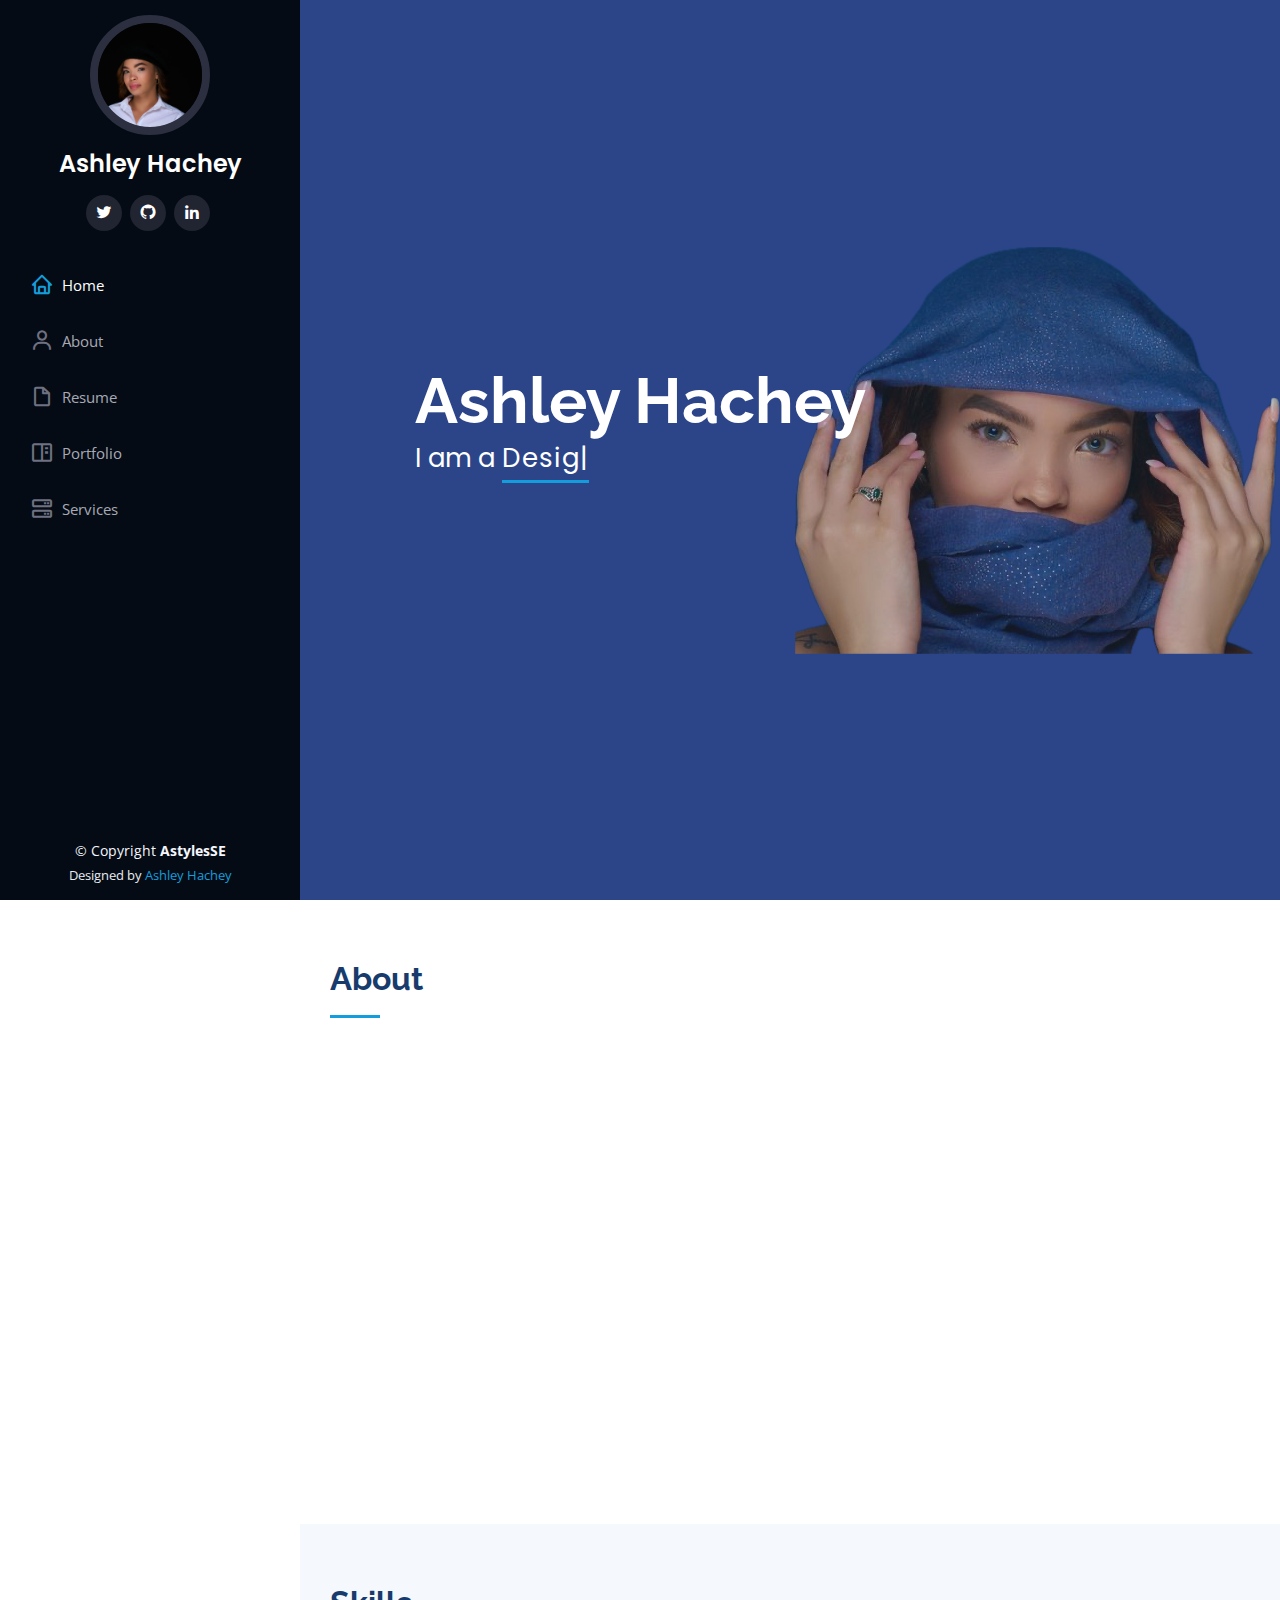
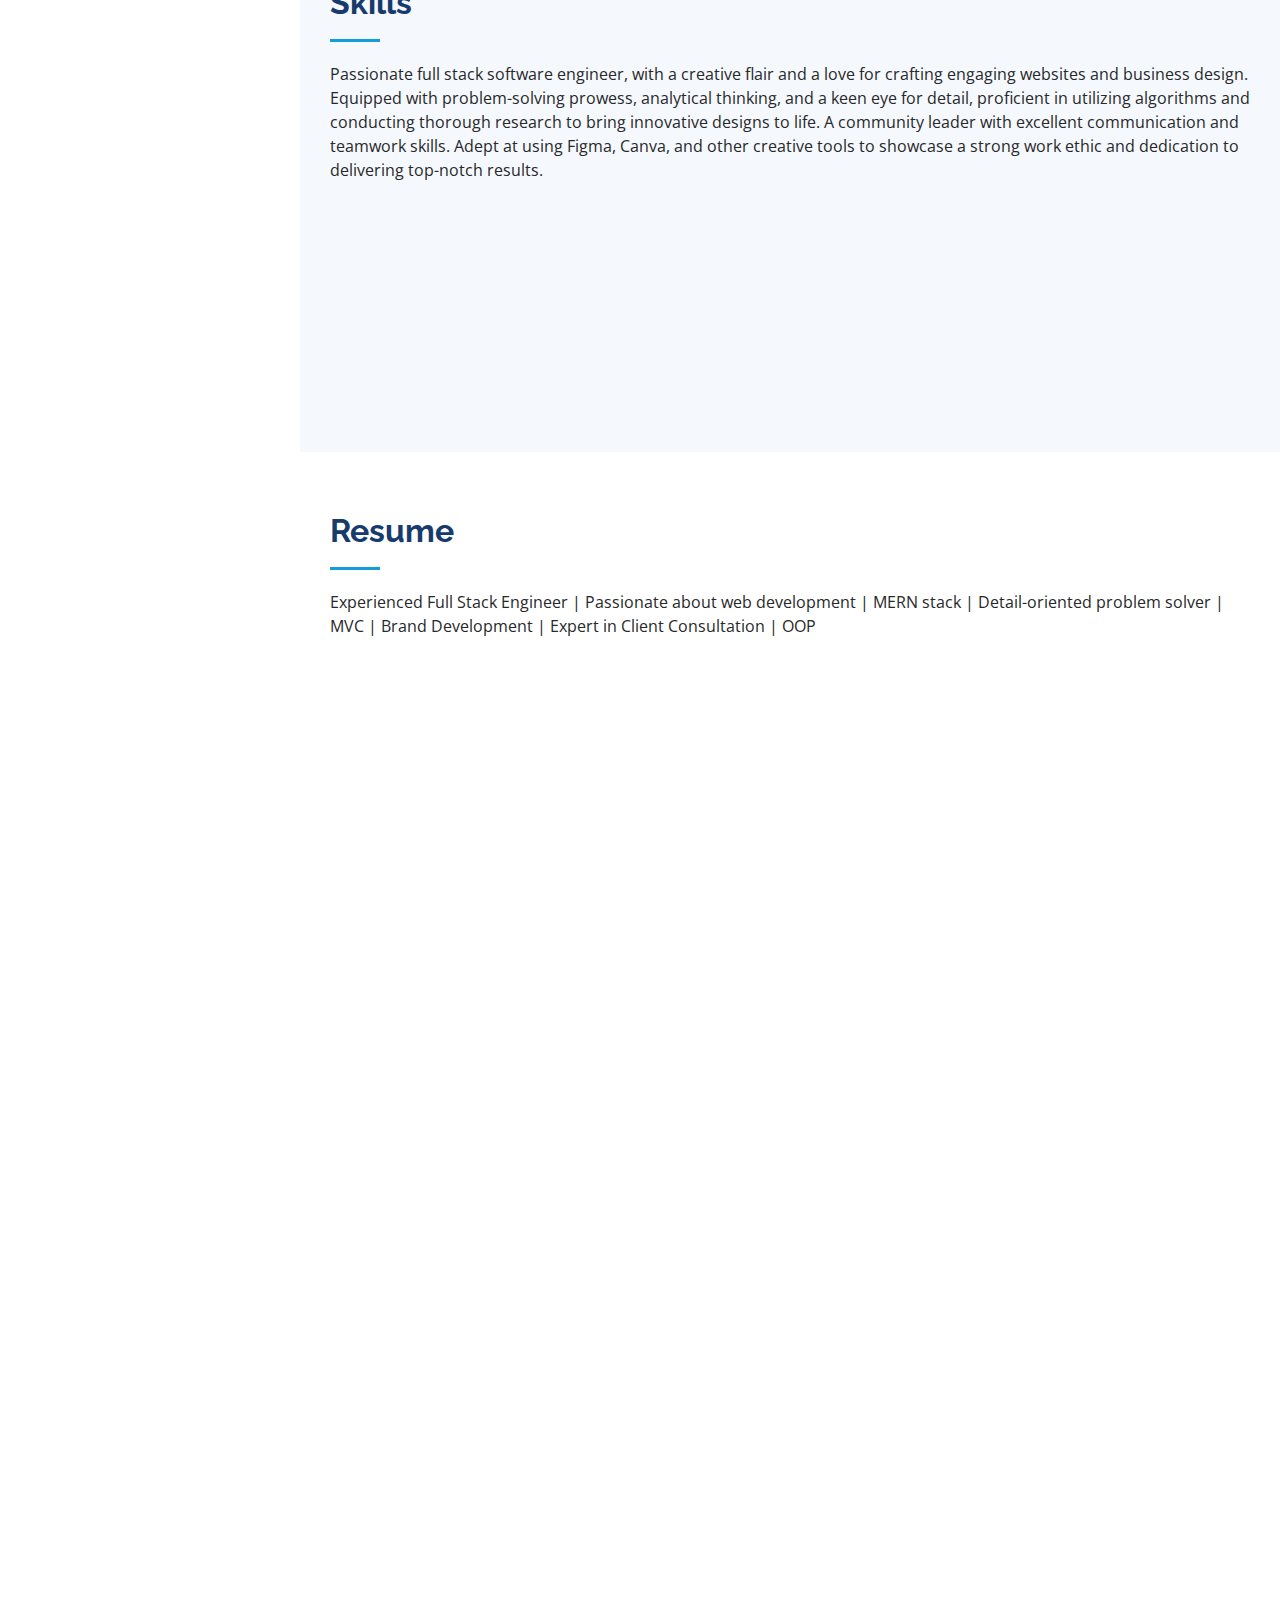
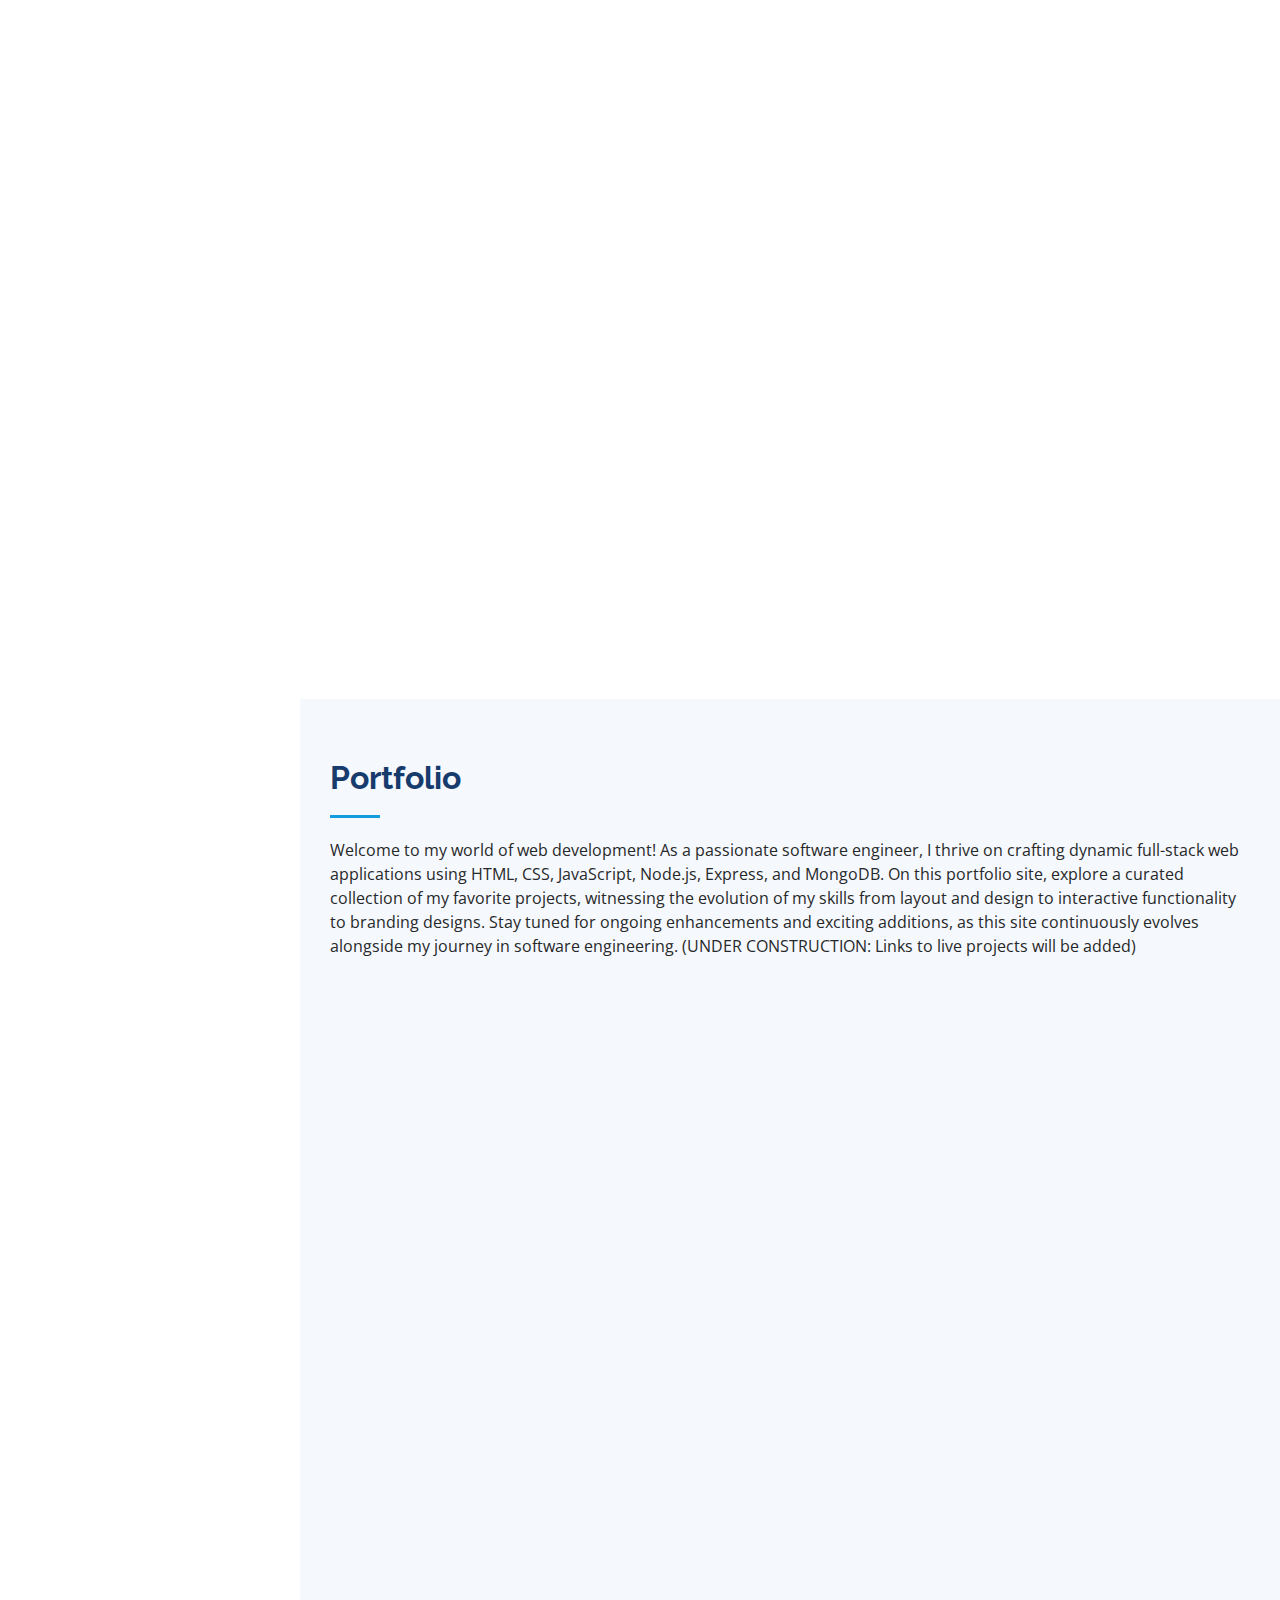
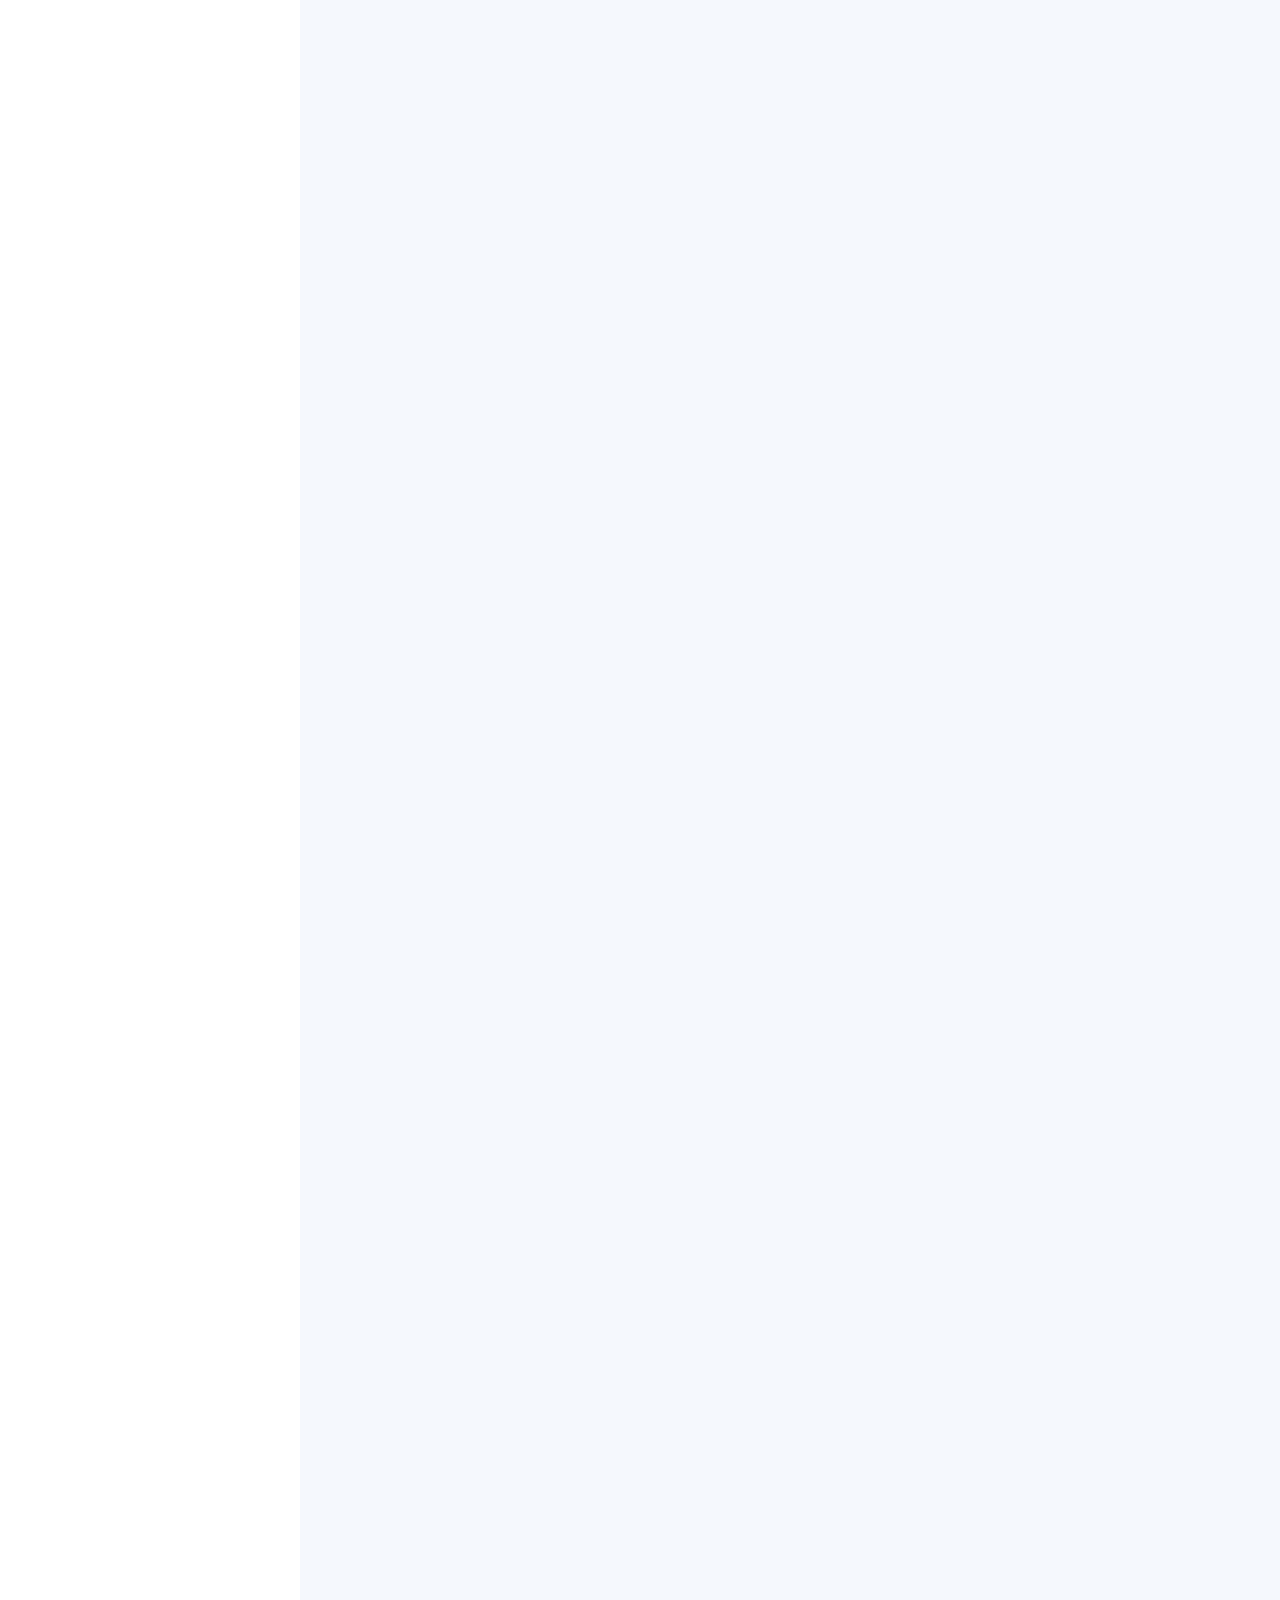
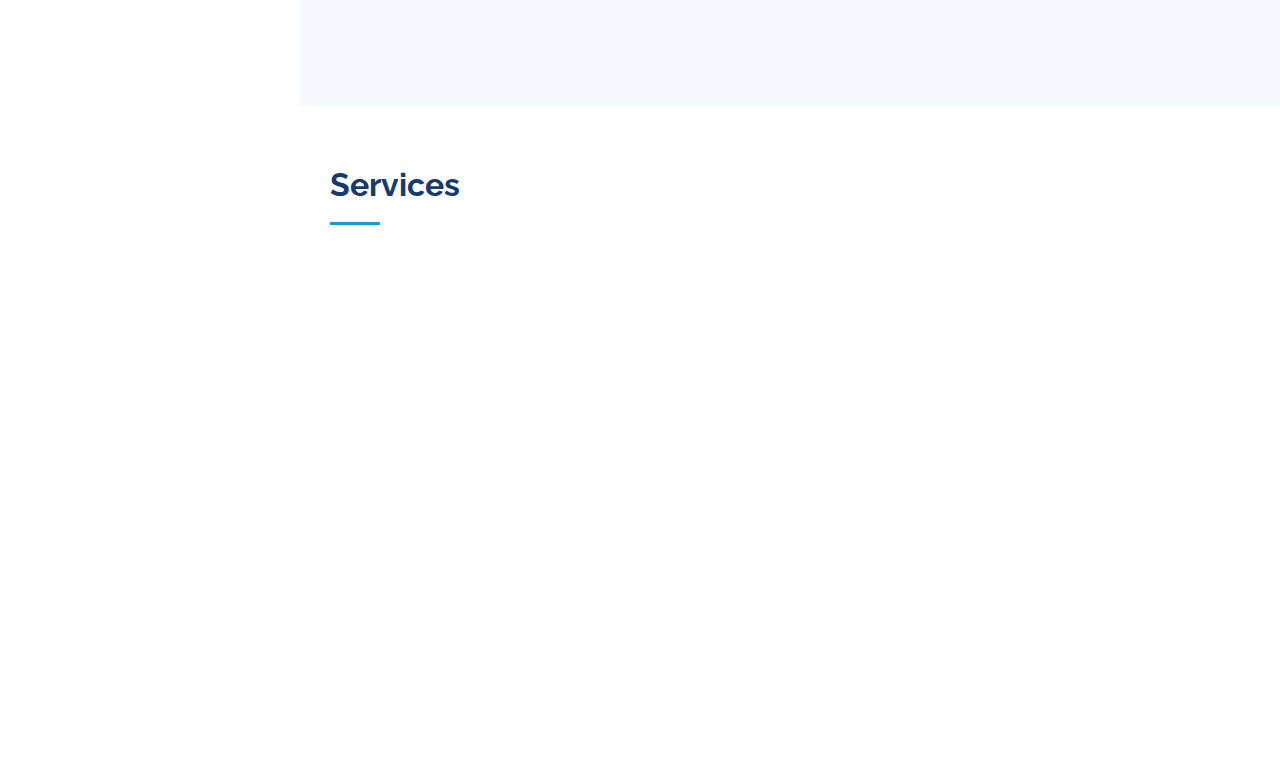
==== commit 2ddbe0d4: "book now" ====
--- a/index.html
+++ b/index.html
@@ -565,7 +565,8 @@
               design to interactive functionality to branding designs. Stay
               tuned for ongoing enhancements and exciting additions, as this
               site continuously evolves alongside my journey in software
-              engineering.
+              engineering. (UNDER CONSTRUCTION: Links to live projects will be
+              added)
             </p>
           </div>
 
@@ -1099,10 +1100,12 @@
               data-aos-delay="300"
             >
               <div class="icon"><i class="bi bi-calendar4-week"></i></div>
-              <h4 class="title"><a href="">Consulations</a></h4>
+              <h4 class="title">
+                <a href="calendly.com/ahachey17/30min">Consulations</a>
+              </h4>
               <p class="description">
                 Your Designs our designs global reach, starts with a 30 min
-                expert consulations
+                expert consulations. BOOK NOW!
               </p>
             </div>
             <div
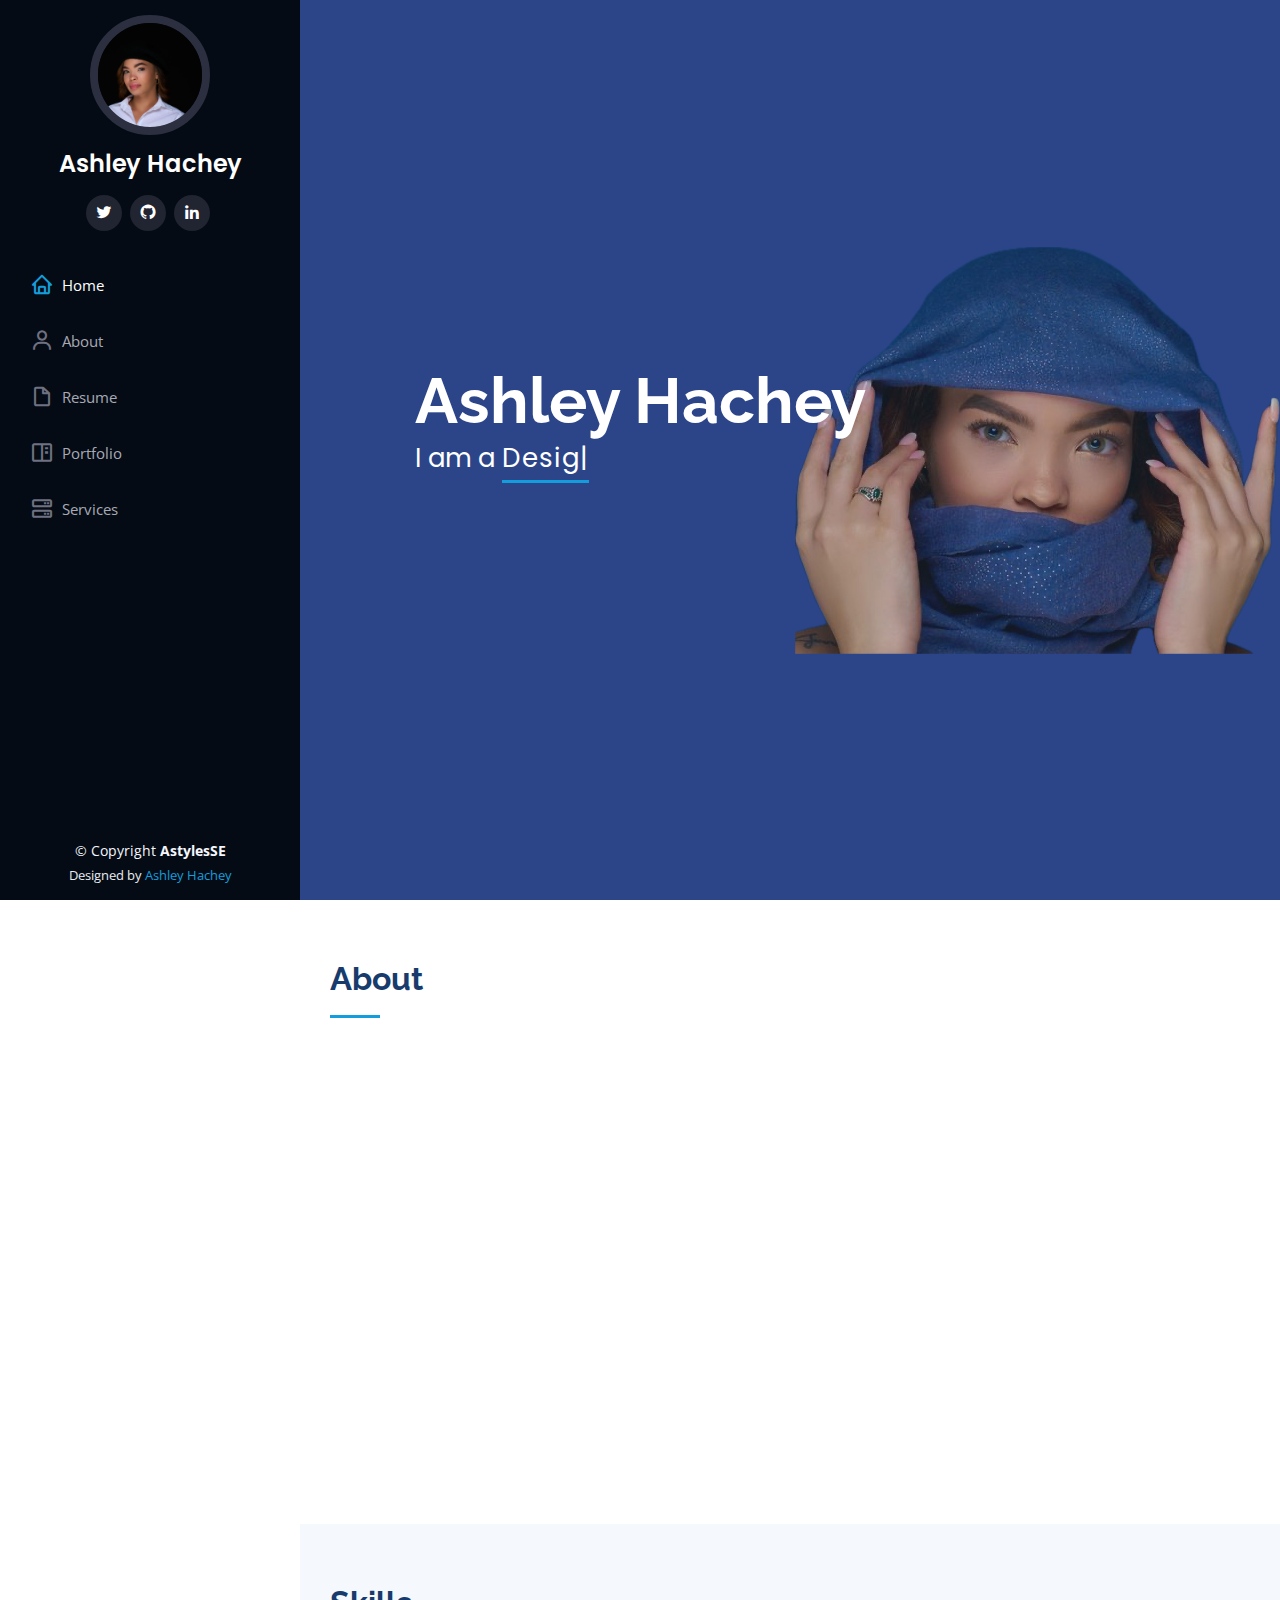
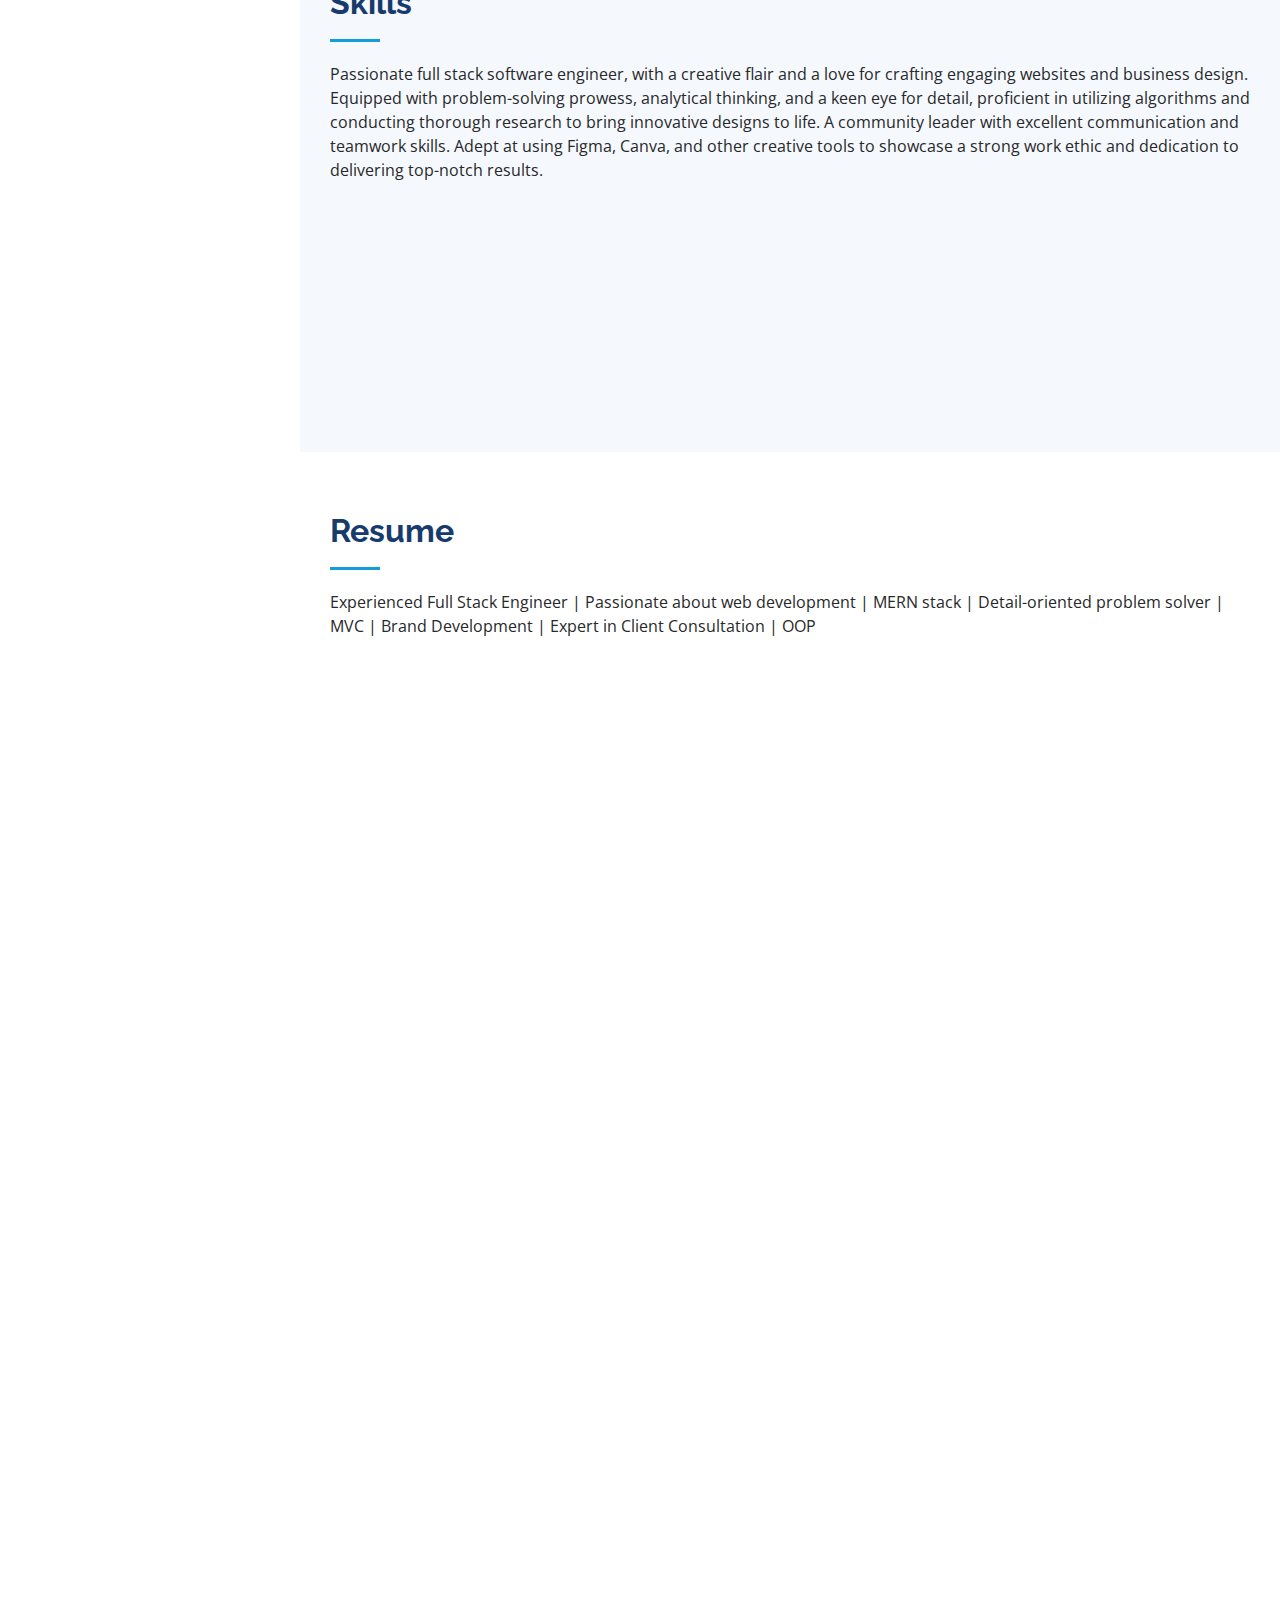
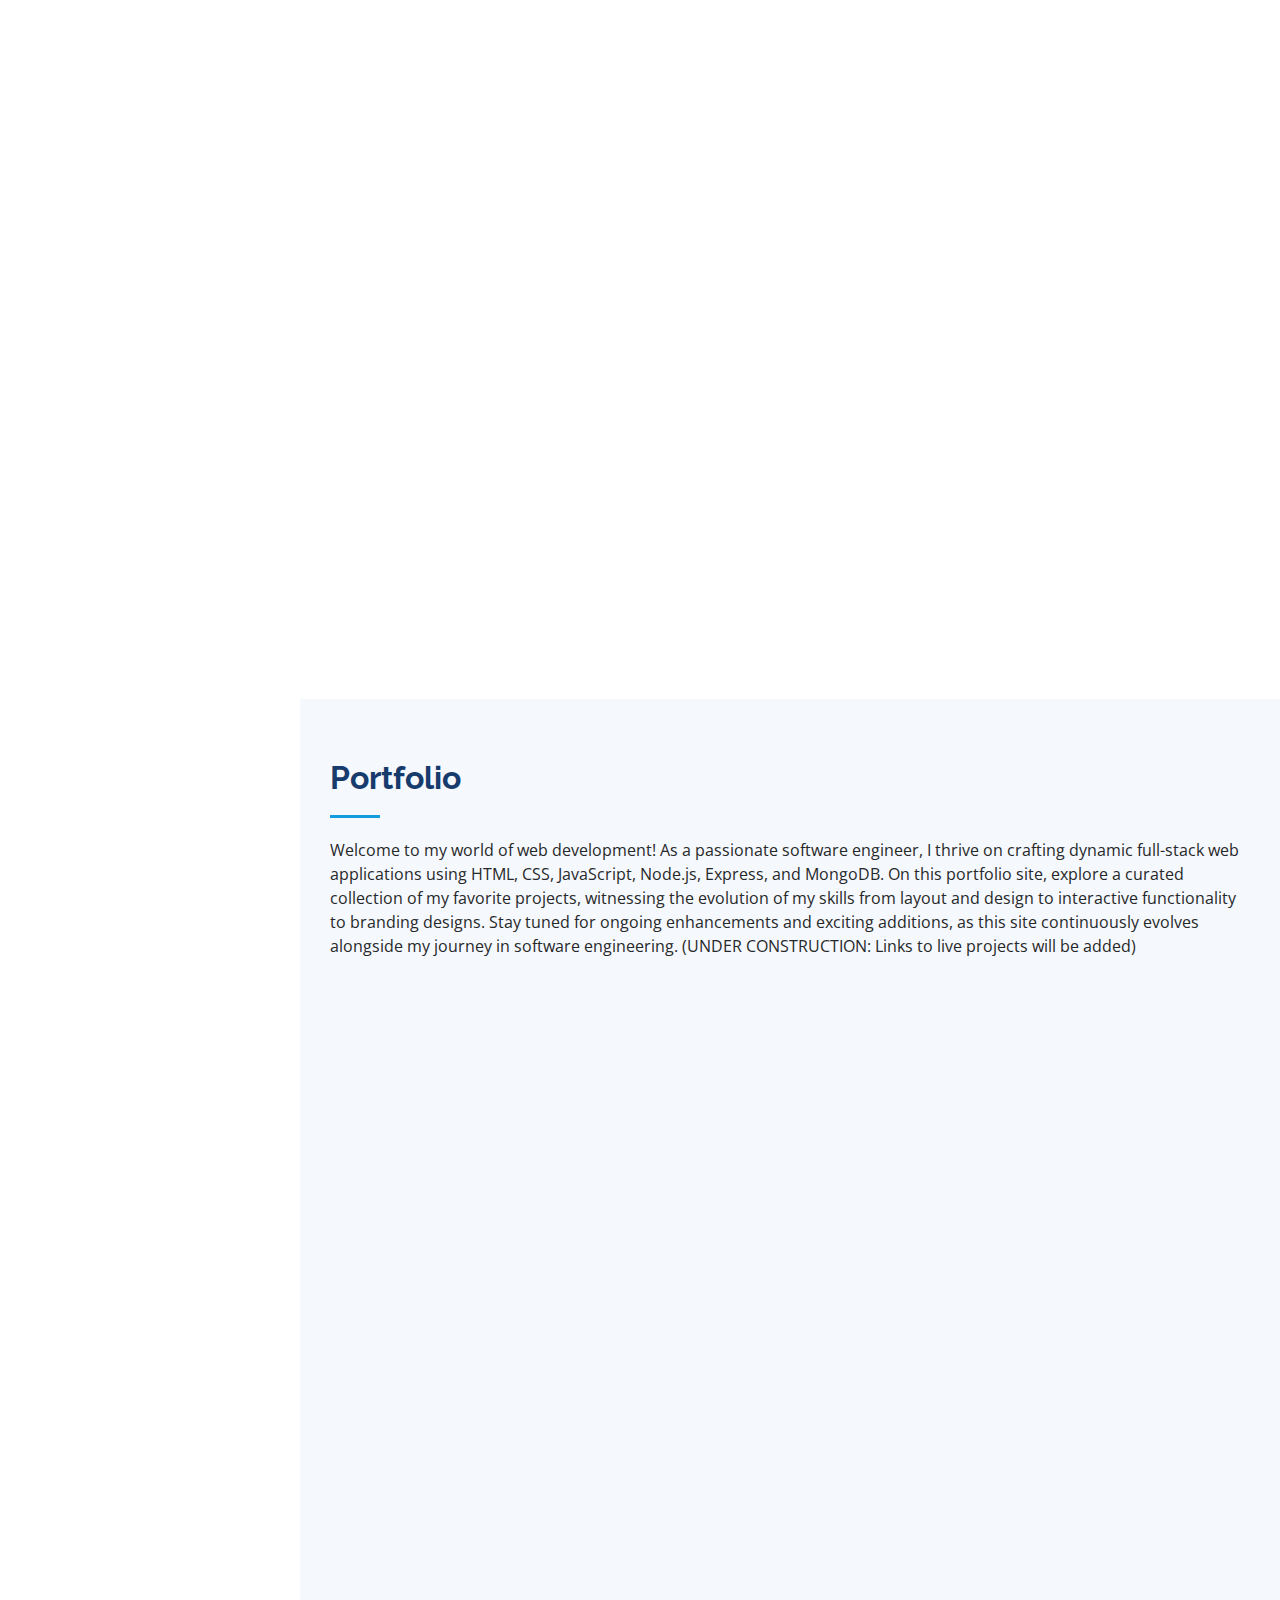
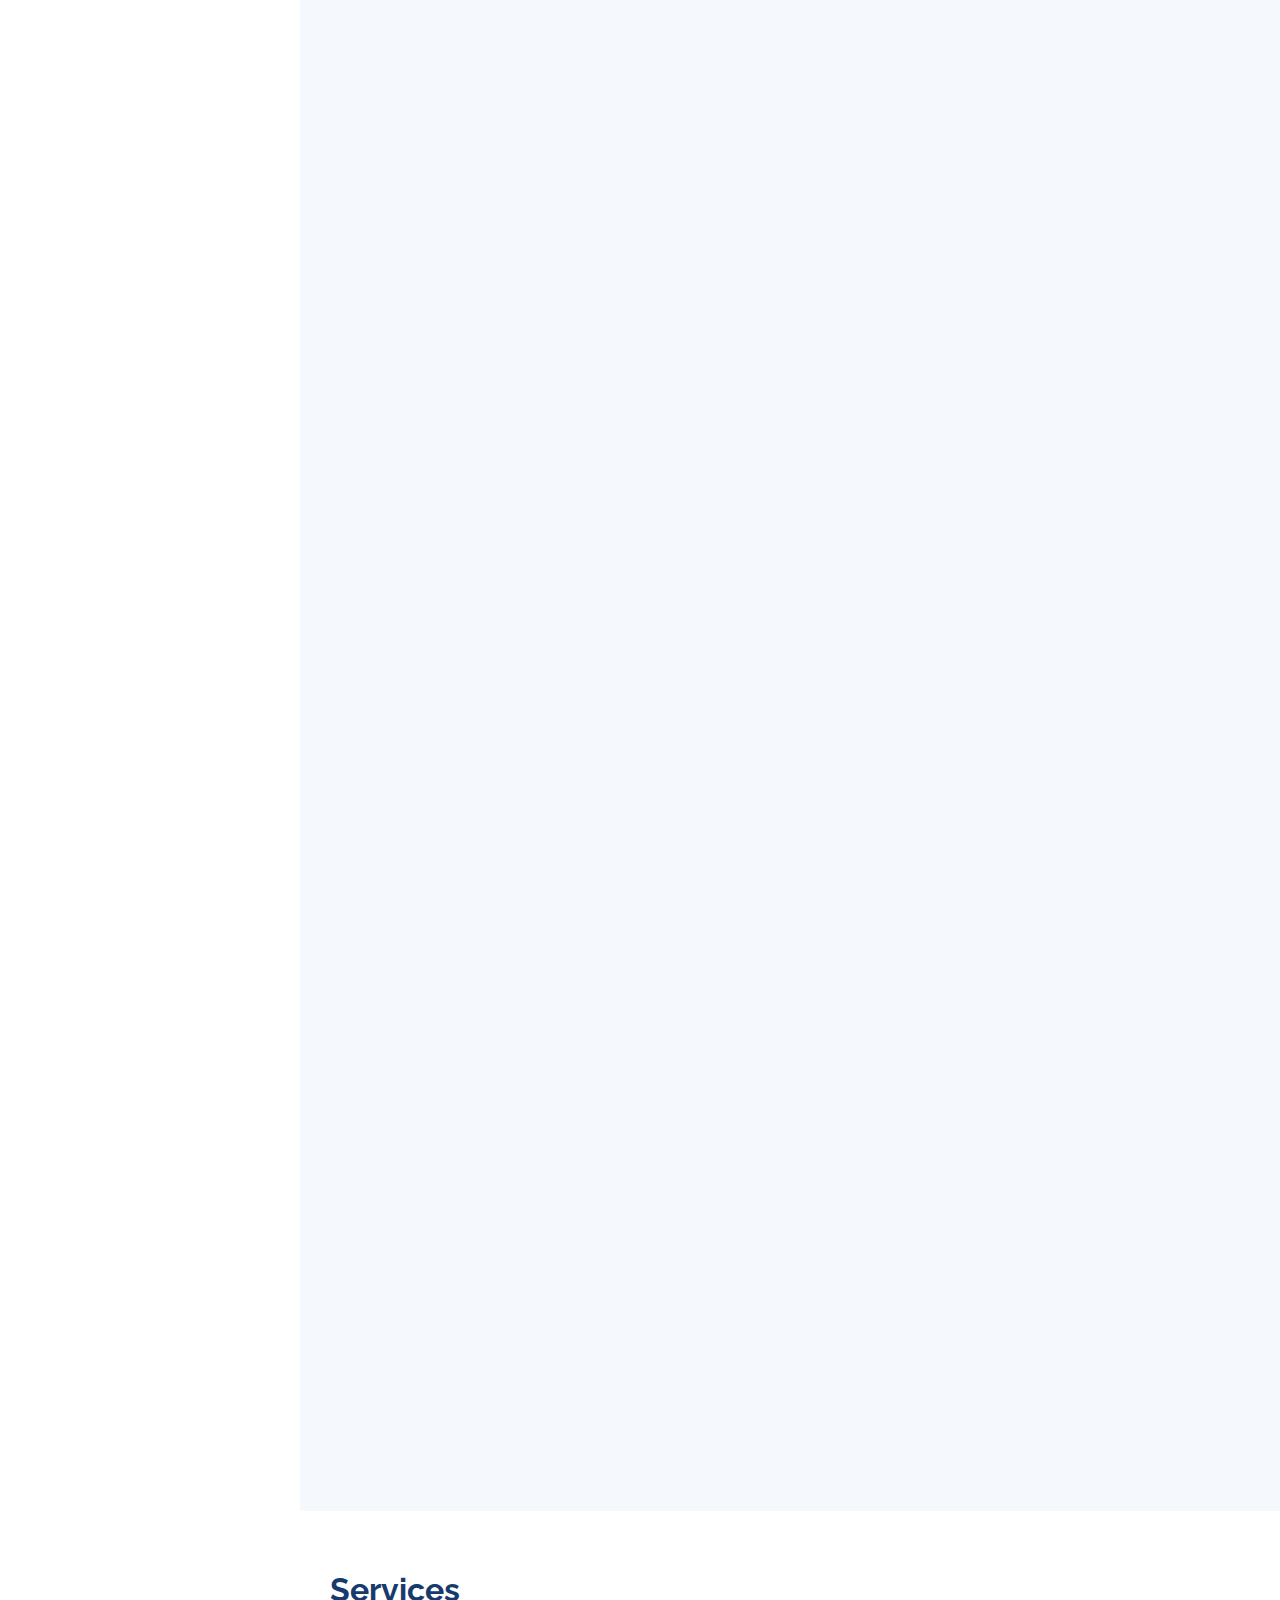
==== commit 826a8aa7: "deleted care flyer" ====
--- a/index.html
+++ b/index.html
@@ -161,7 +161,8 @@
                     </li>
                     <li>
                       <i class="bi bi-chevron-right"></i>
-                      <strong>Website:</strong> <span>www.example.com</span>
+                      <strong>Website:</strong>
+                      <span>www.AshleyHachey.com</span>
                     </li>
                     <li>
                       <i class="bi bi-chevron-right"></i>
@@ -178,7 +179,7 @@
                     <li>
                       <i class="bi bi-chevron-right"></i>
                       <strong>Email:</strong>
-                      <span>email@example.com</span>
+                      <span>ahachey17@gmail.com</span>
                     </li>
                     <li>
                       <i class="bi bi-chevron-right"></i>
@@ -677,28 +678,6 @@
             <div class="col-lg-4 col-md-6 portfolio-item filter-card">
               <div class="portfolio-wrap">
                 <img
-                  src="assets/img/portfolio/flyers/carebarbieparty.jpg"
-                  class="img-fluid"
-                  alt=""
-                />
-                <div class="portfolio-links">
-                  <a
-                    href="assets/img/portfolio/flyers/carebarbieparty.jpg"
-                    data-gallery="portfolioGallery"
-                    class="portfolio-lightbox"
-                    title="Web 2"
-                    ><i class="bx bx-plus"></i
-                  ></a>
-                  <a href="portfolio-details.html" title="More Details"
-                    ><i class="bx bx-link"></i
-                  ></a>
-                </div>
-              </div>
-            </div>
-
-            <div class="col-lg-4 col-md-6 portfolio-item filter-card">
-              <div class="portfolio-wrap">
-                <img
                   src="assets/img/portfolio/flyers/CE-beachClean.jpg"
                   class="img-fluid"
                   alt=""
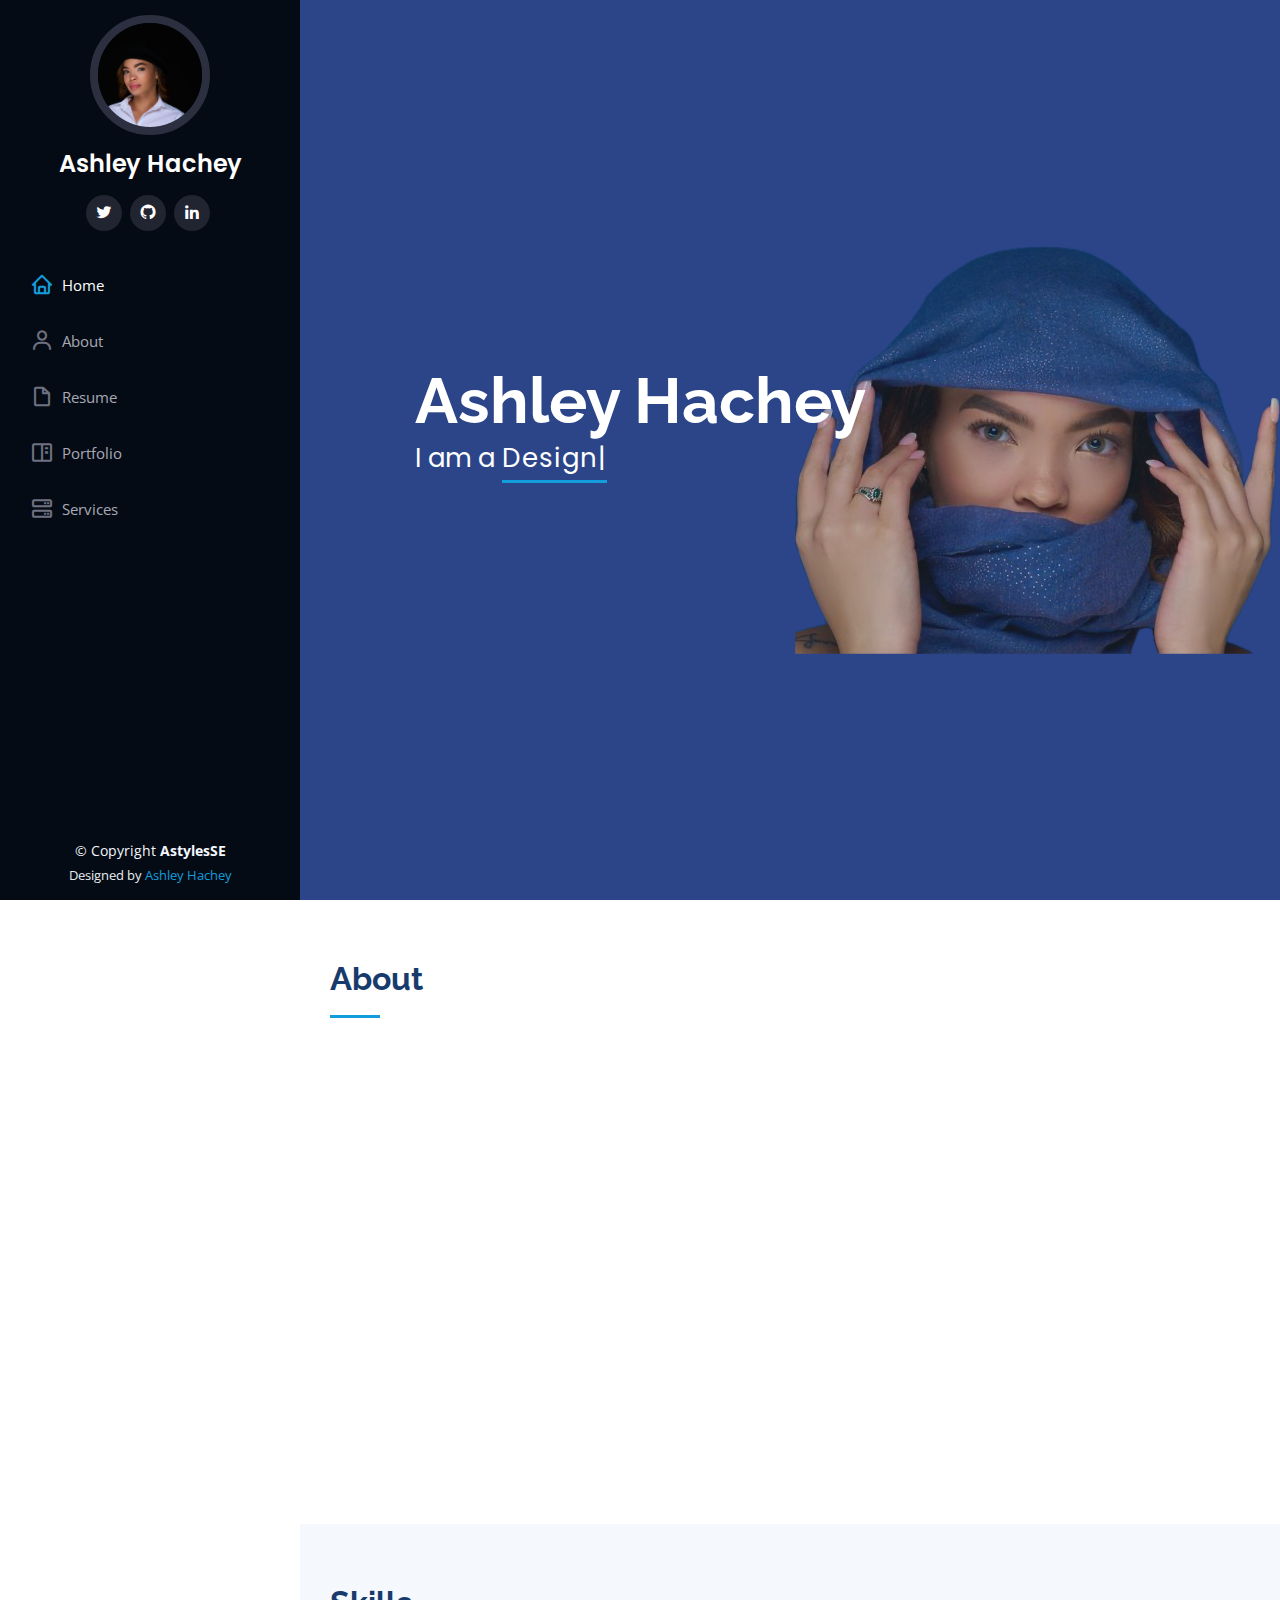
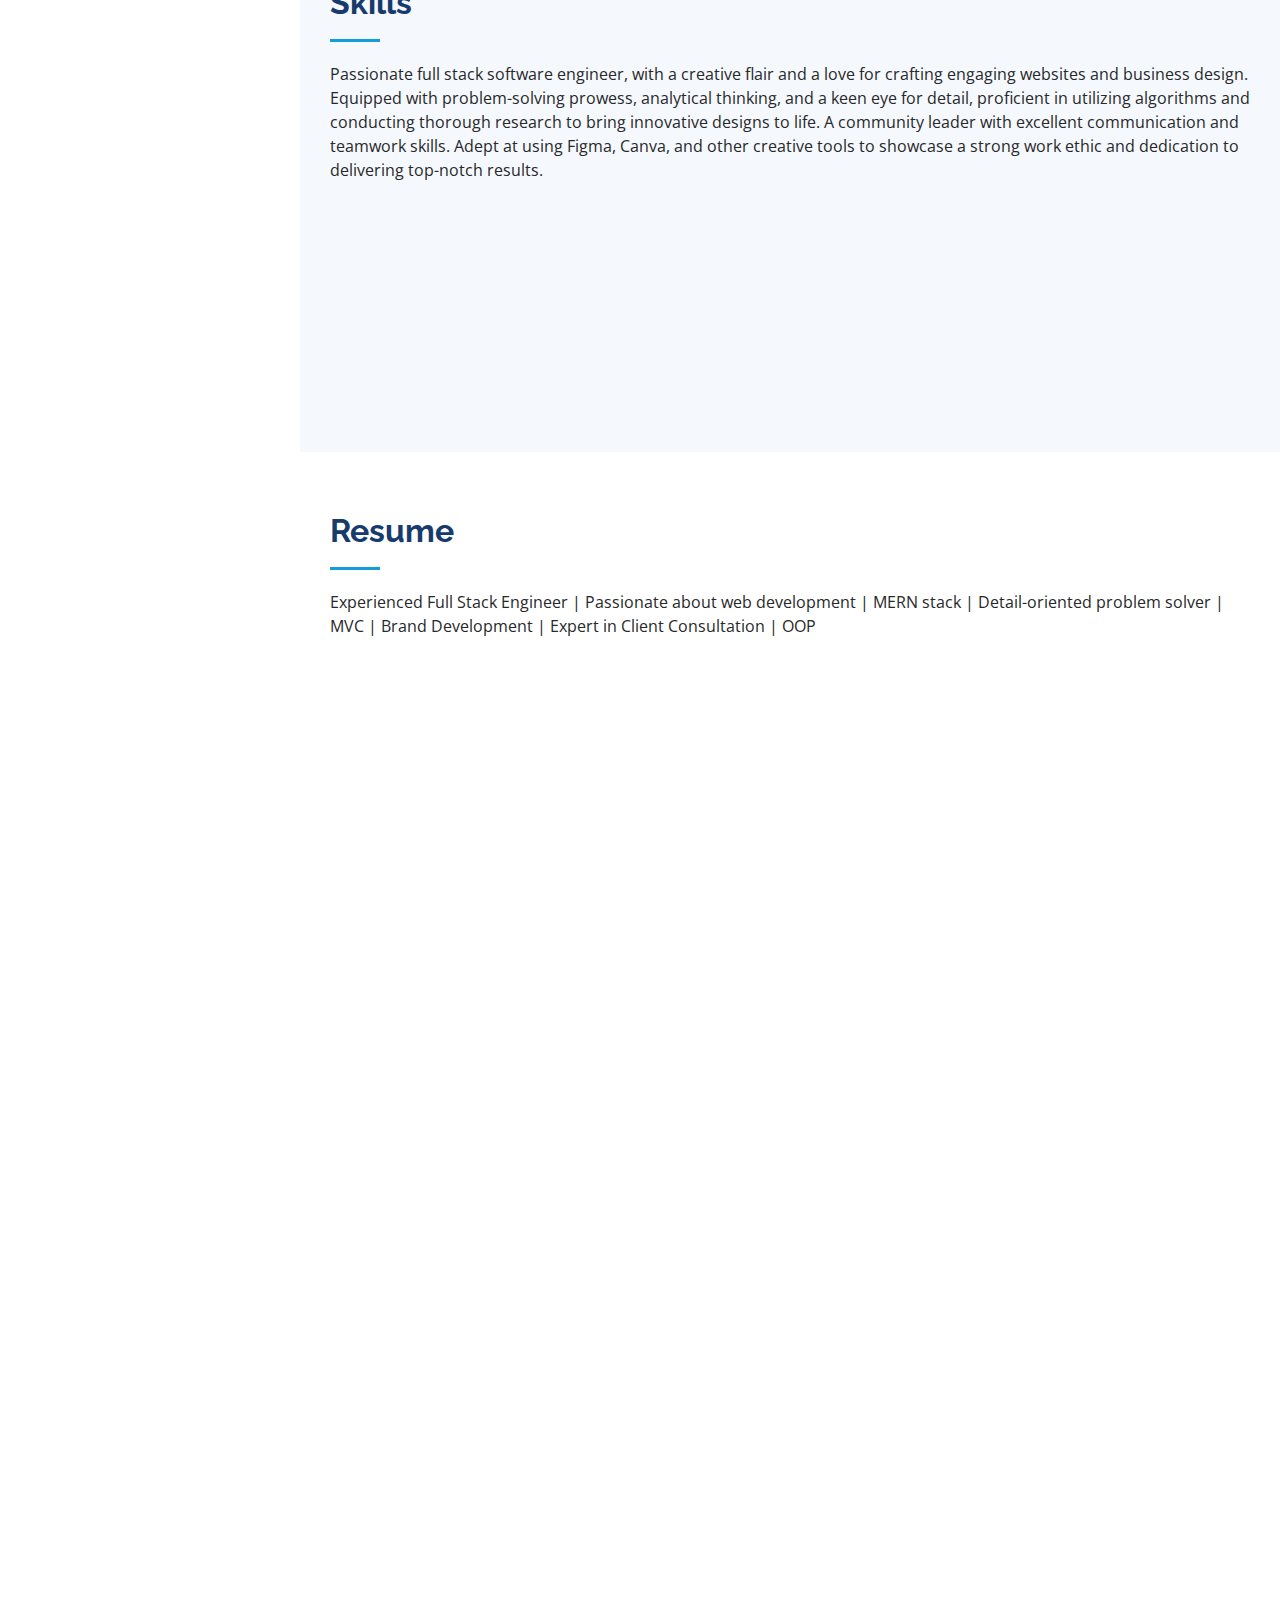
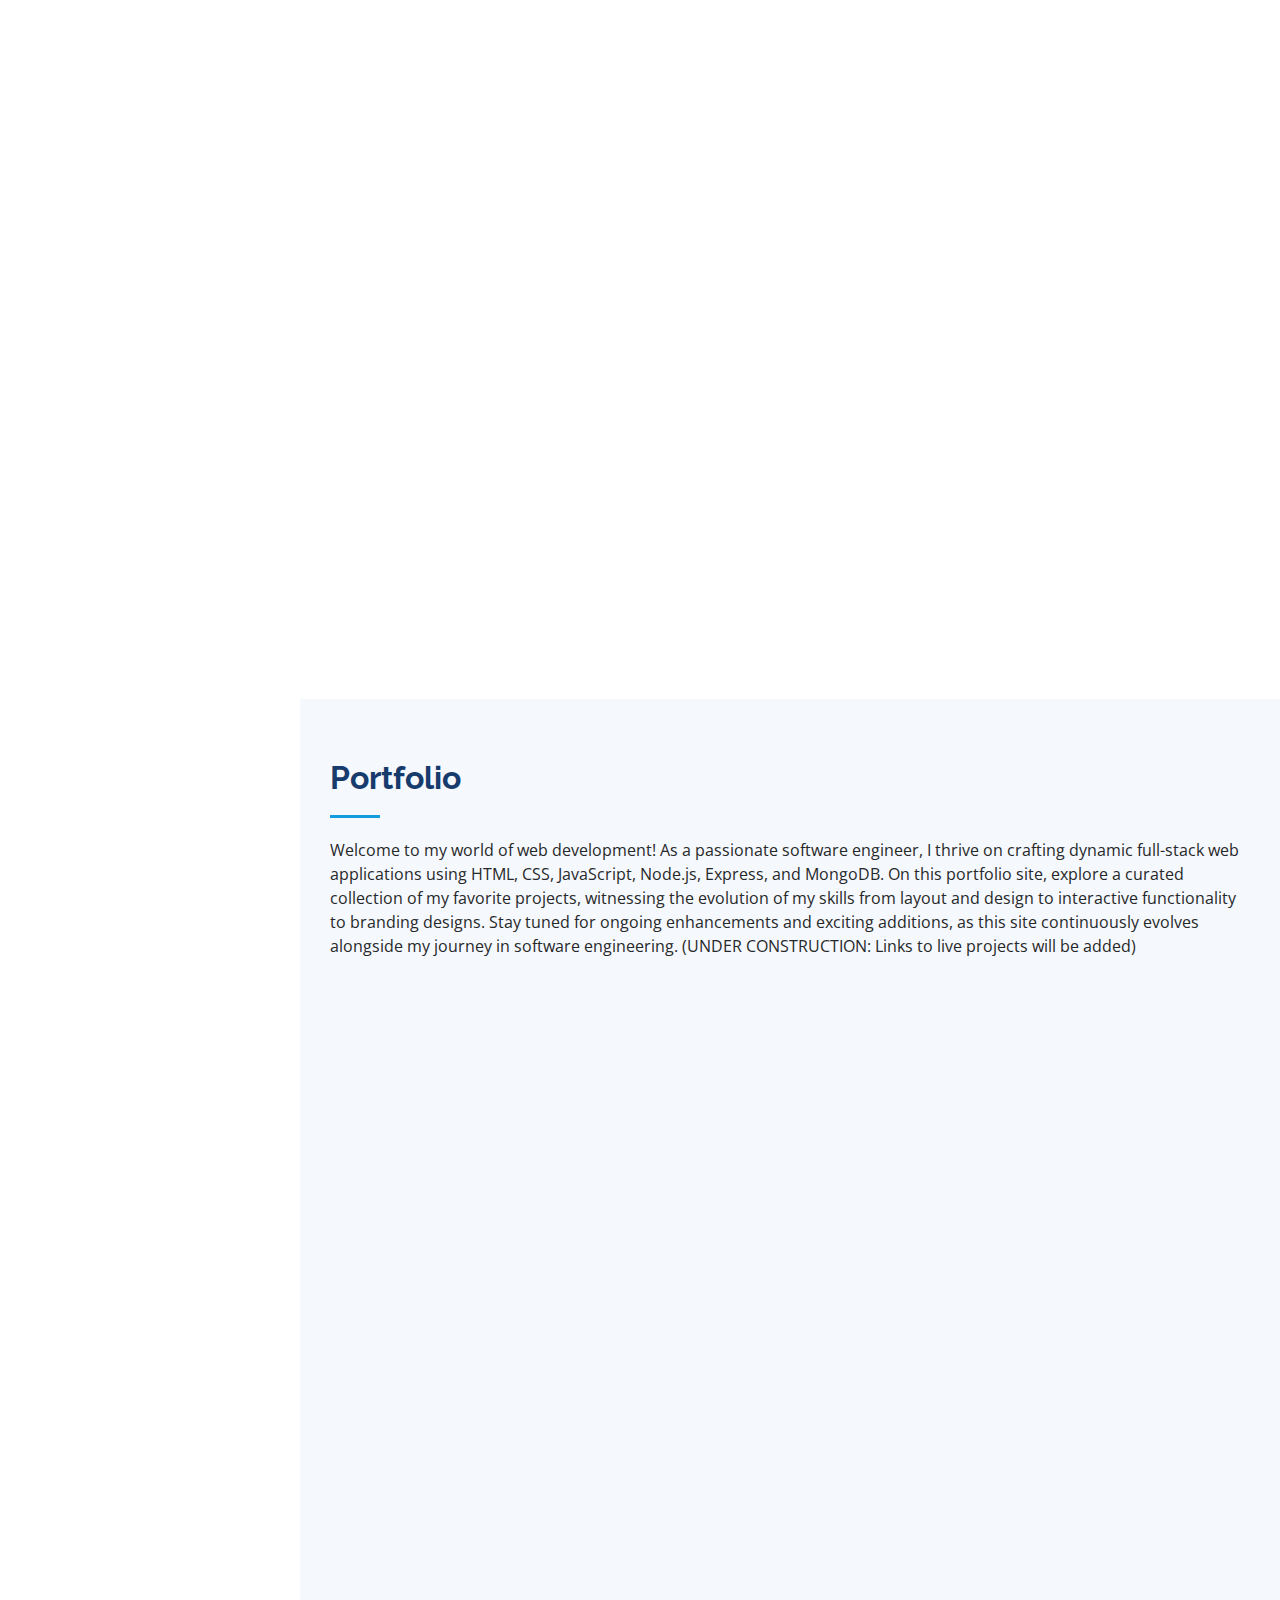
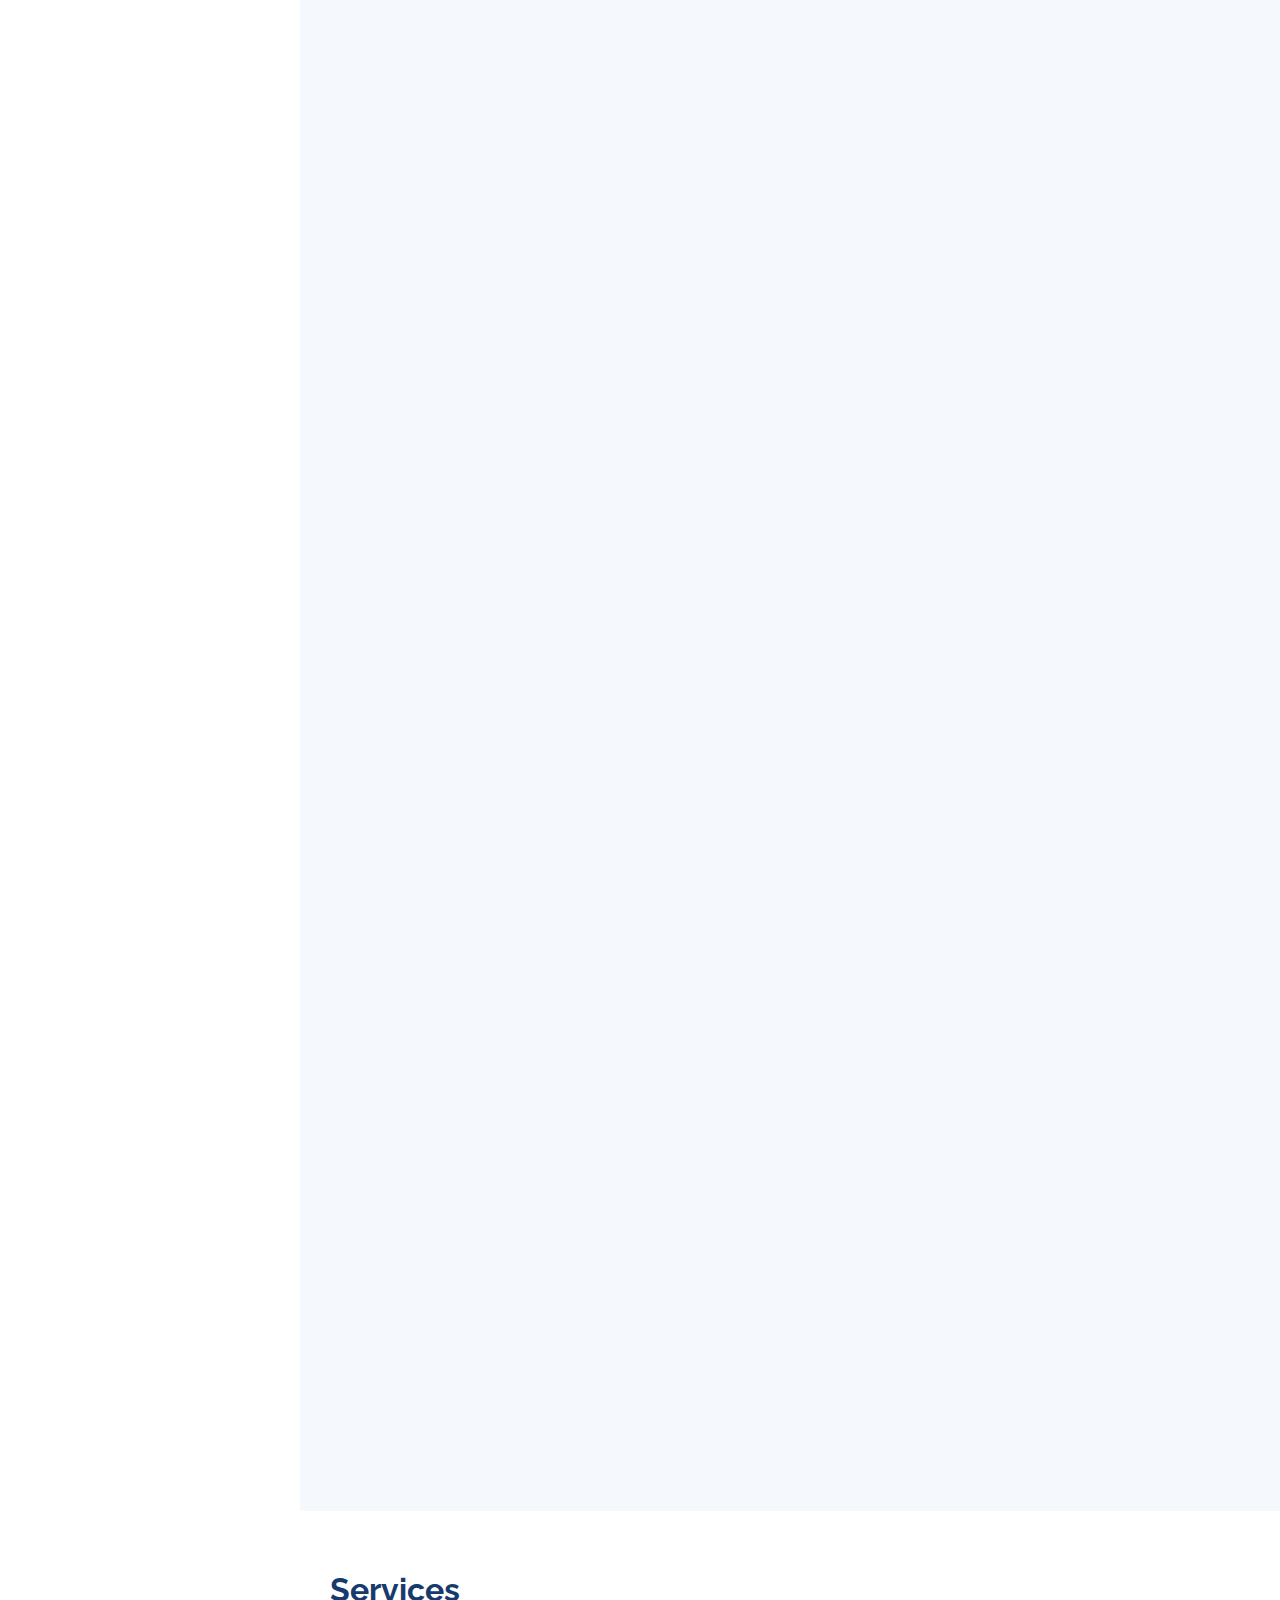
==== commit f1a096dc: "only need project details left" ====
--- a/index.html
+++ b/index.html
@@ -62,13 +62,13 @@
           />
           <h1 class="text-light"><a href="index.html">Ashley Hachey</a></h1>
           <div class="social-links mt-3 text-center">
-            <a href="twitter.com/Ahachey17" class="twitter"
+            <a href="https://twitter.com/Ahachey17" class="twitter"
               ><i class="bx bxl-twitter"></i
             ></a>
-            <a href="github.com/AHachey17" class="github"
+            <a href="https://github.com/AHachey17" class="github"
               ><i class="bx bxl-github"></i
             ></a>
-            <a href="linkedin.com/in/ahachey/" class="linkedin"
+            <a href="https://linkedin.com/in/ahachey/" class="linkedin"
               ><i class="bx bxl-linkedin"></i
             ></a>
           </div>
@@ -1080,7 +1080,7 @@
             >
               <div class="icon"><i class="bi bi-calendar4-week"></i></div>
               <h4 class="title">
-                <a href="calendly.com/ahachey17/30min">Consulations</a>
+                <a href="https://calendly.com/ahachey17/">Consulations</a>
               </h4>
               <p class="description">
                 Your Designs our designs global reach, starts with a 30 min
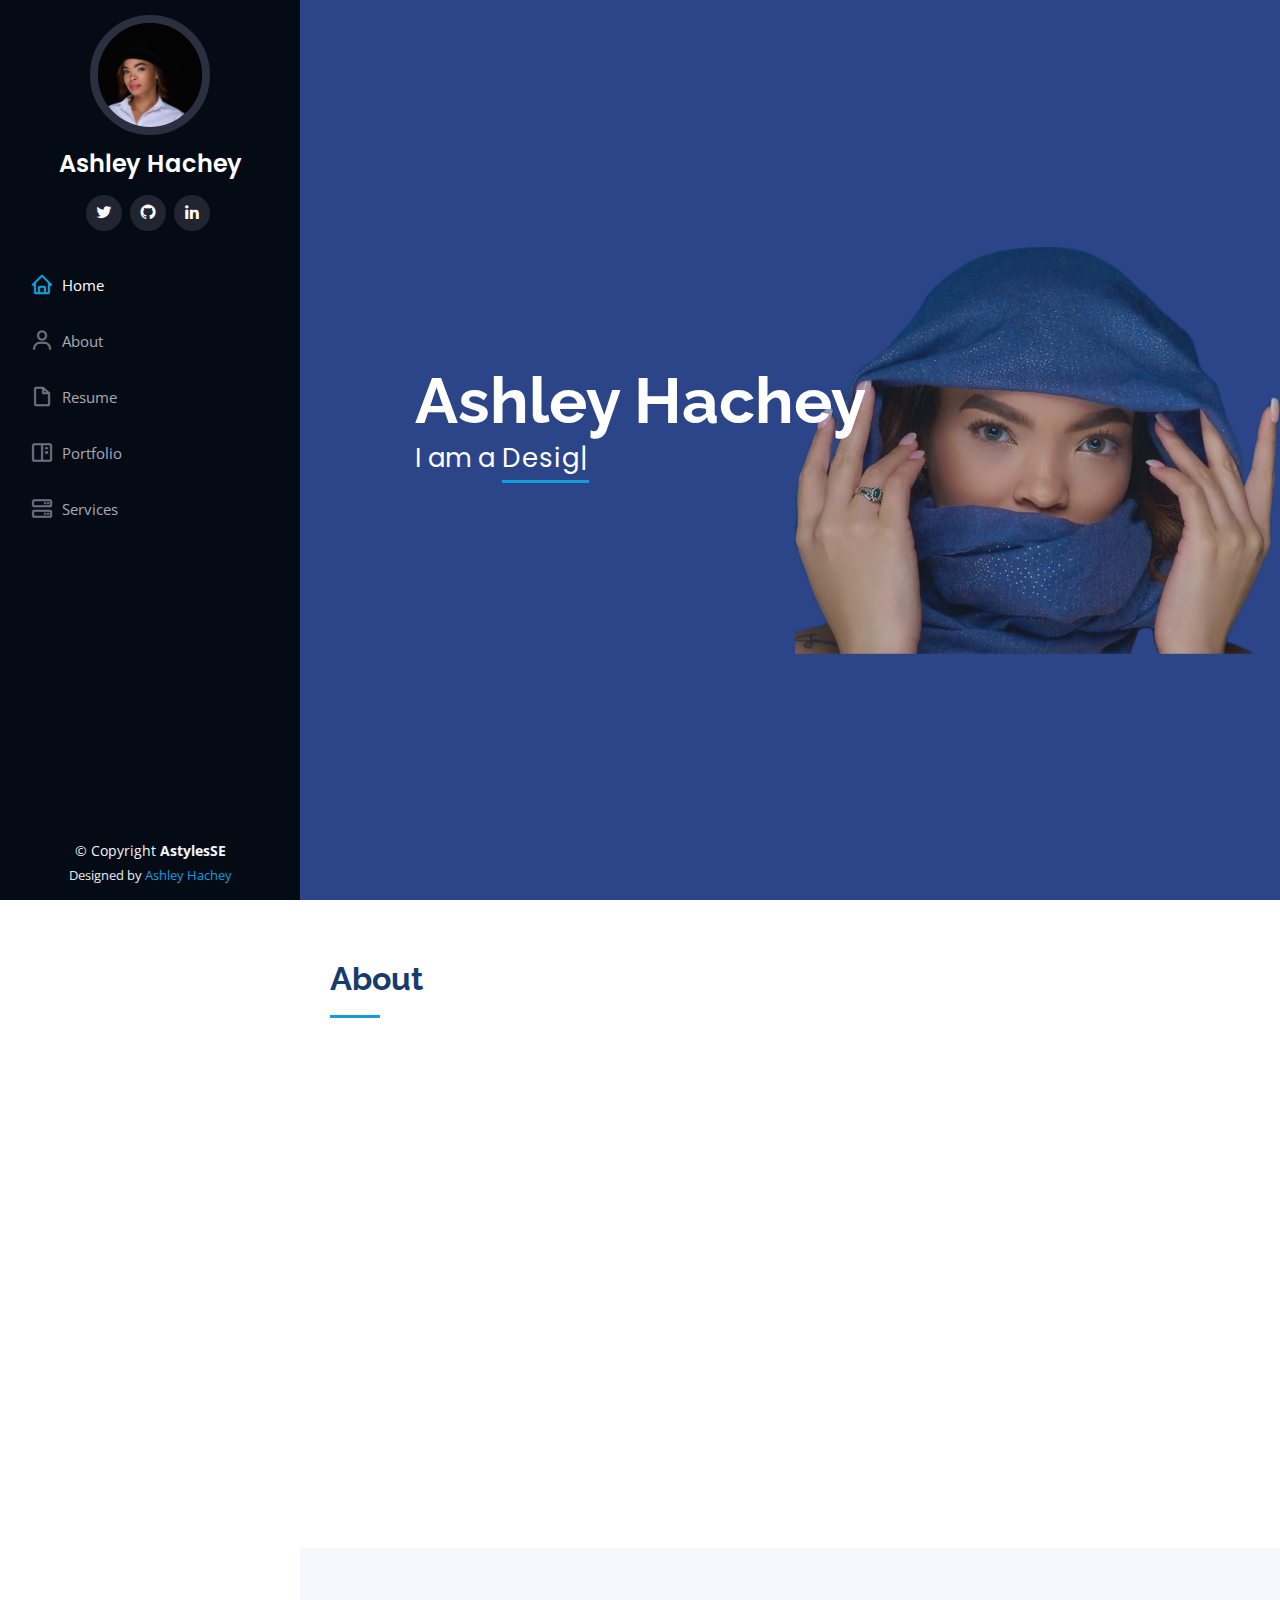
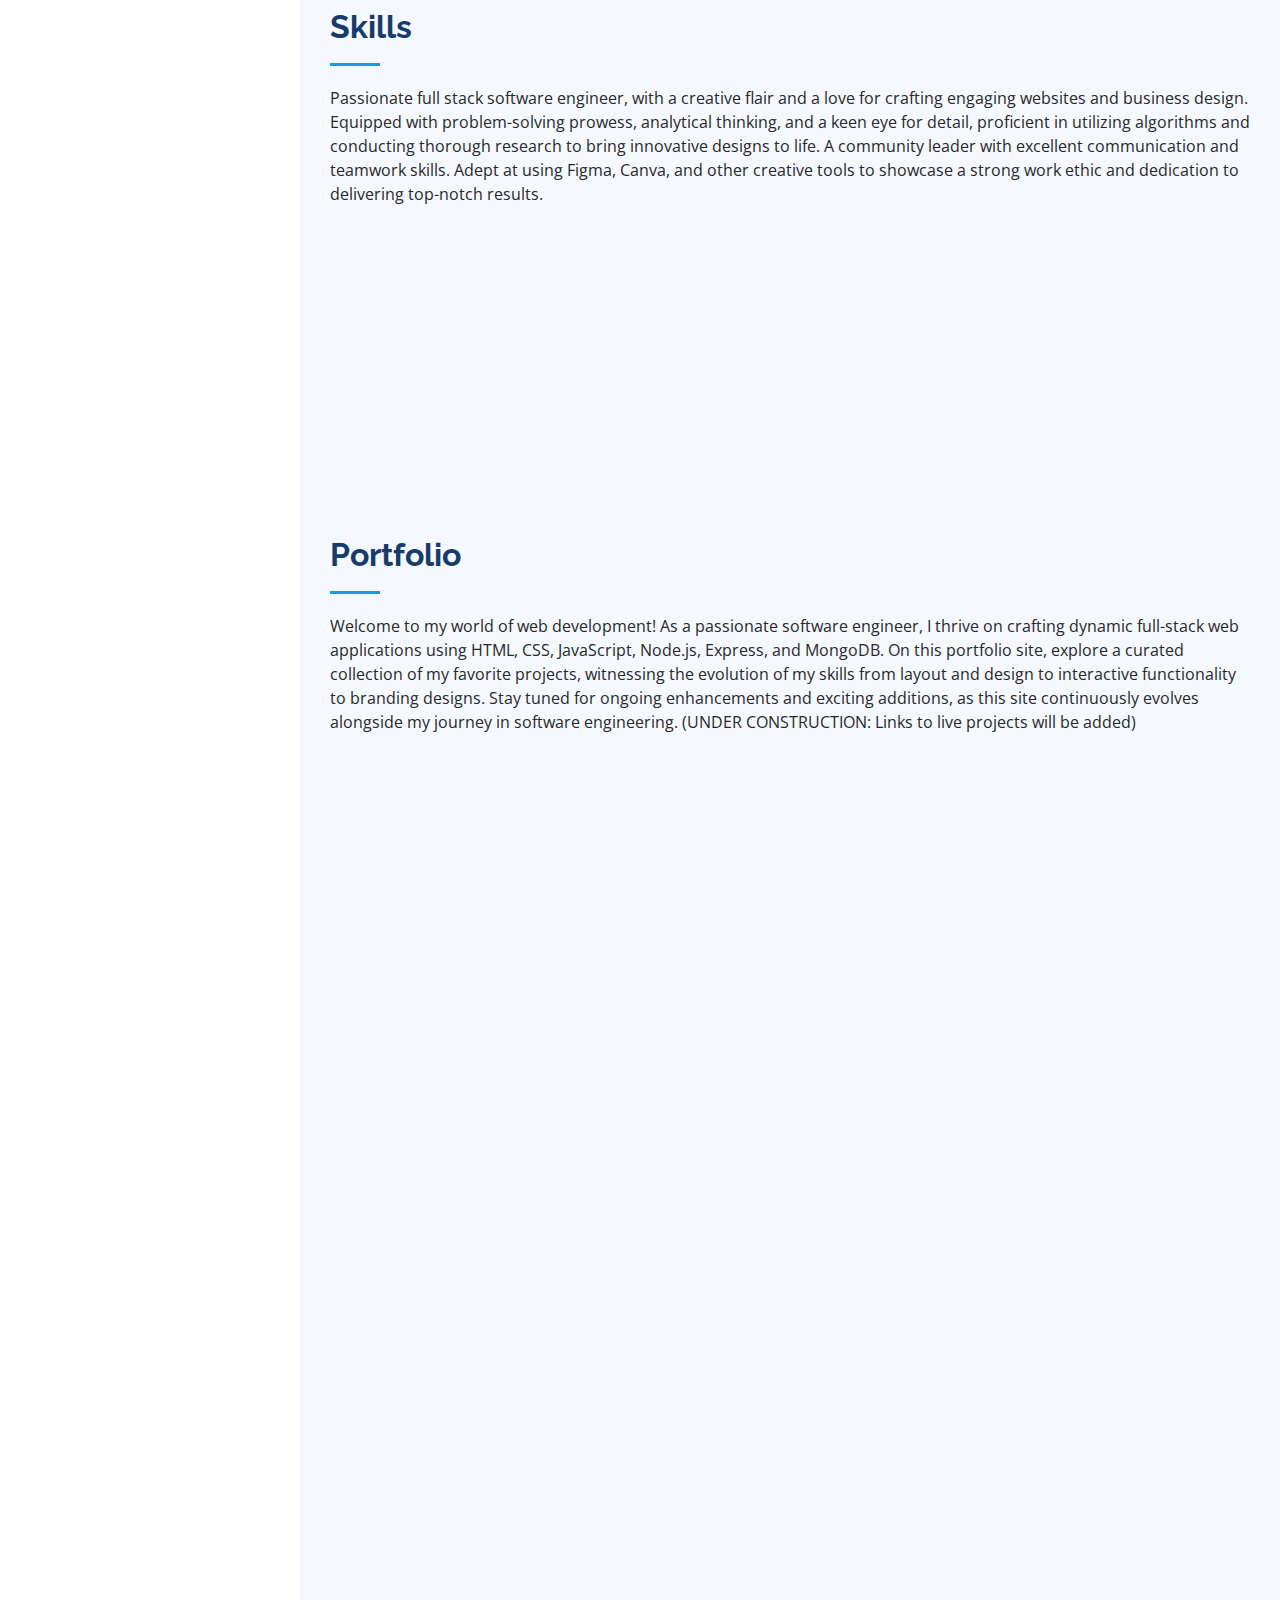
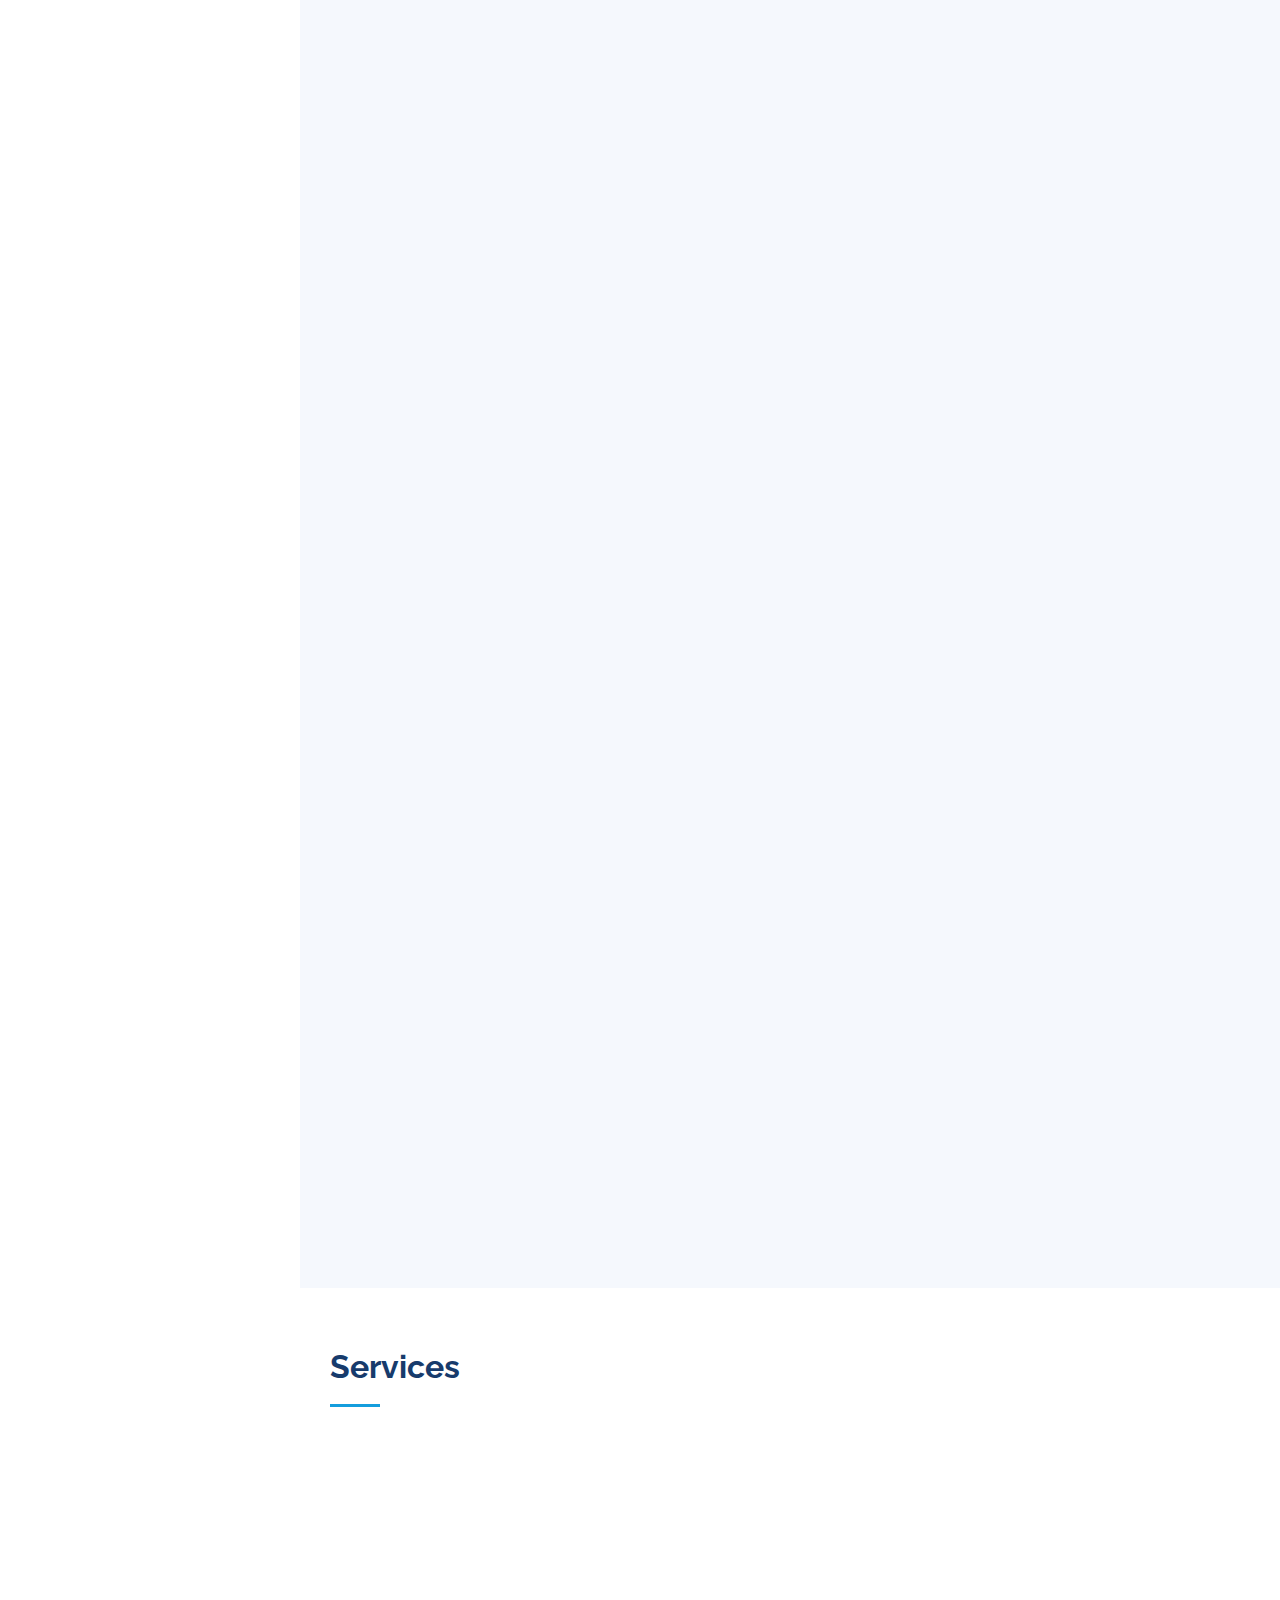
==== commit a6c032e7: "update about me" ====
--- a/index.html
+++ b/index.html
@@ -189,17 +189,17 @@
                 </div>
               </div>
               <p>
-                After graduating with a B.S. in Mathematics, I worked as an
-                academic advisor and hair stylist. Whether it was helping a
-                student design their educational trajectory or listening to
-                clients' needs to achieve the look they imagined, I always
-                showed dedication and empathy. During this time, I went through
+                After graduating with a B.S. in Mathematics, I worked as a
+                Cosmetologist while a Digital Branding Specialist & Web
+                Developer for a company of 9 beauty salons. I always showed
+                dedication and empathy while listening to clients' needs to
+                achieve the look they imagined. During this time, I went through
                 a journey of self discovery, looking for my creativity and
                 analytical skills to make a bigger impact. As a software
                 engineer, I take pride in designing and developing applications
-                with a unique approach that combines my skills in math,
-                advising, and artistic expression. I'm confident that my
-                experience and abilities can create innovative solutions and
+                with a unique approach that combines my interpersonal skills,
+                mathematical skills, and artistic expression. I'm confident that
+                my experience and abilities can create innovative solutions and
                 help bring your company's vision to life.
               </p>
             </div>
@@ -866,7 +866,7 @@
                     title="Web 3"
                     ><i class="bx bx-plus"></i
                   ></a>
-                  <a href="portfolio-details.html" title="More Details"
+                  <a href="https://intervu.cyclic.app/" title="More Details"
                     ><i class="bx bx-link"></i
                   ></a>
                 </div>
--- a/assets/css/style.css
+++ b/assets/css/style.css
@@ -475,6 +475,11 @@
 /*--------------------------------------------------------------
 # Resume
 --------------------------------------------------------------*/
+
+.resume{
+  display: none;
+
+}
 .resume .resume-title {
   font-size: 26px;
   font-weight: 700;
